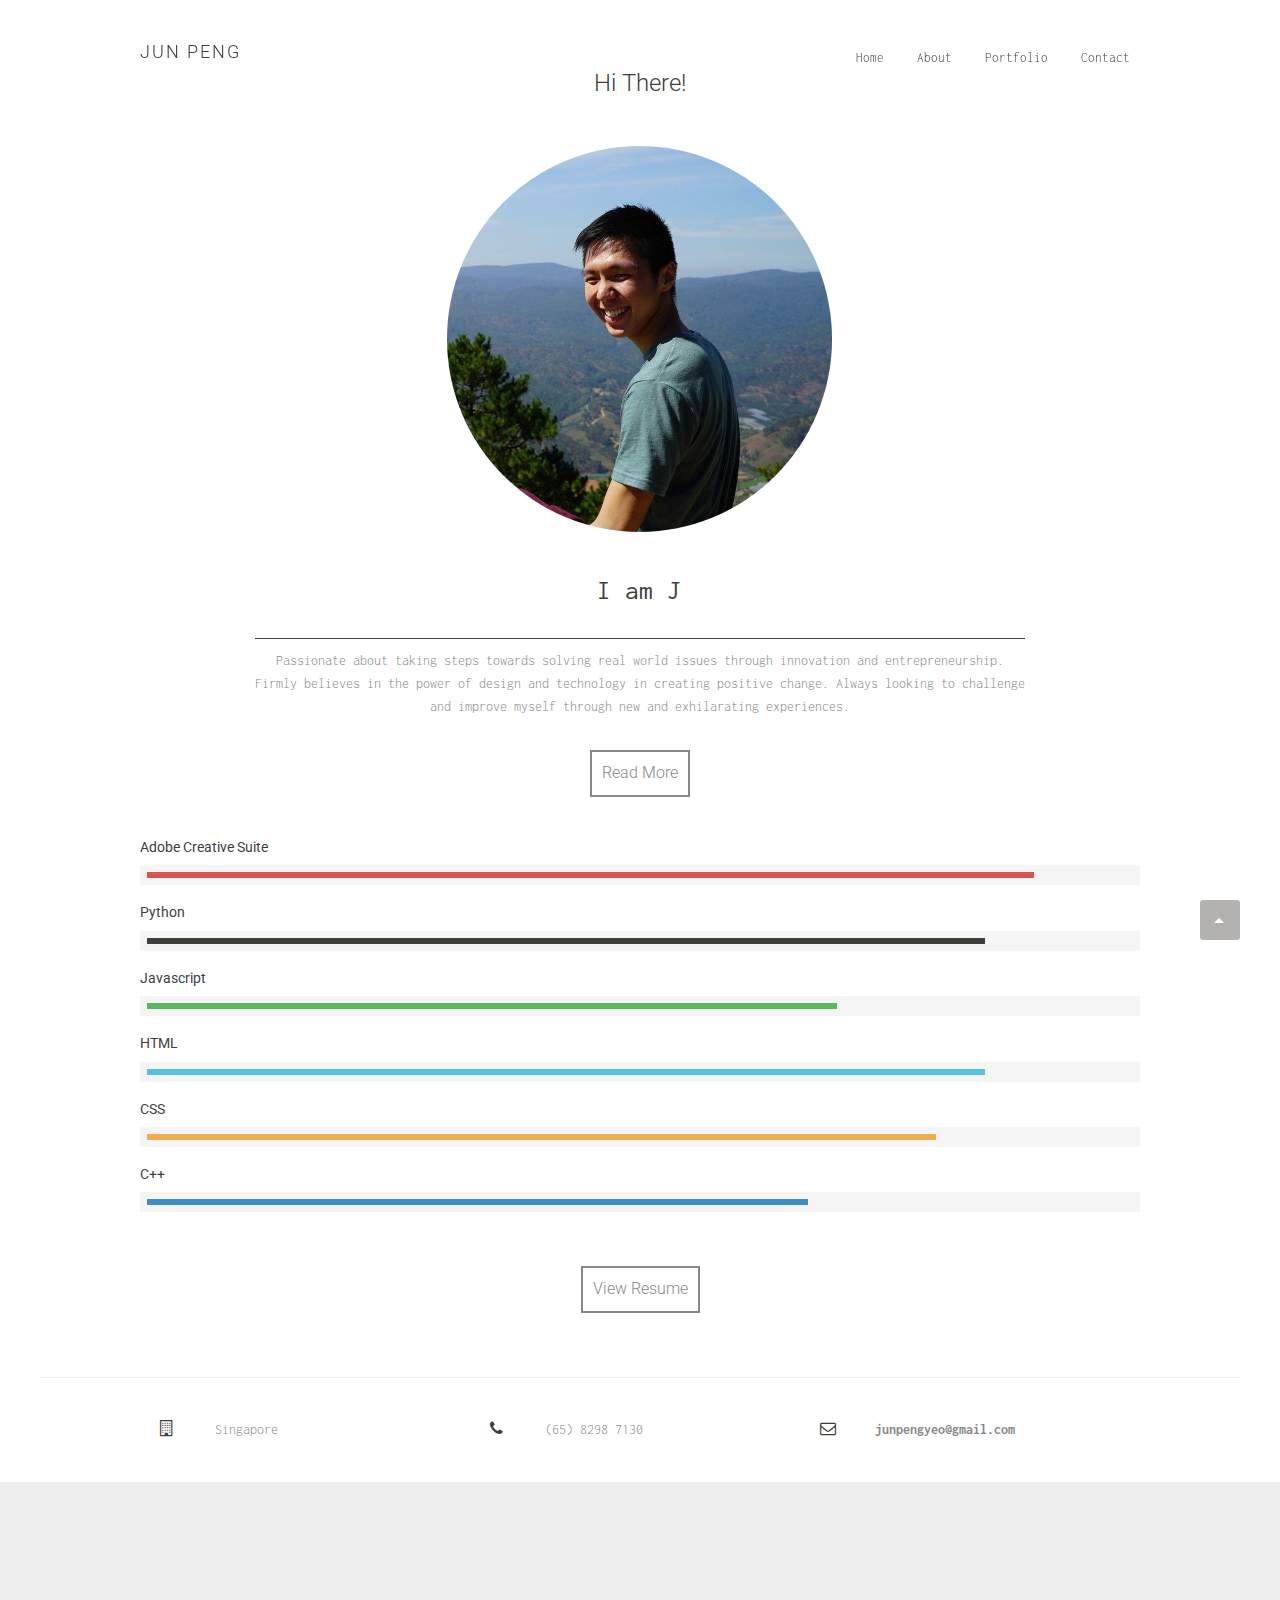
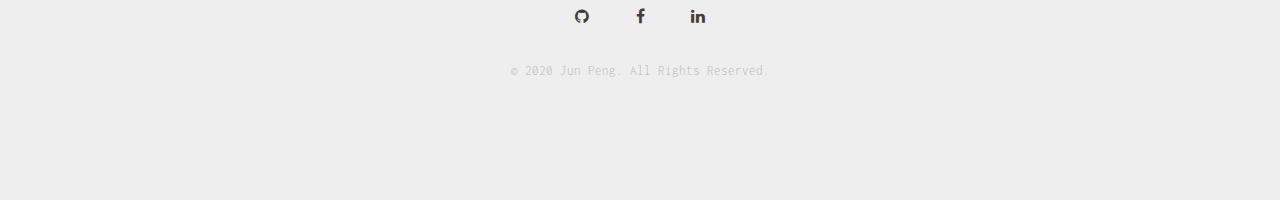
==== index.html @ d06f9828 "Updates" ====
<!DOCTYPE html>
<html>
  <head>
    <title>Jun Peng</title>
    <meta charset='utf-8'>
    <meta content='Description' name=''>
    <meta content='1 day' name='revisit-after'>
    <meta content='width=device-width, initial-scale=1' name='viewport'>
    <link rel="shortcut icon" href="favicon.ico?v=5" type="image/x-icon">
    <!-- Fonts -->
    <link href='http://fonts.googleapis.com/css?family=Roboto:400,100,300,400italic,300italic,100italic,700italic,700' rel='stylesheet' type='text/css'>
    <link href='http://fonts.googleapis.com/css?family=Inconsolata:400,700' rel='stylesheet' type='text/css'>
    <!-- Styles -->
    <link href="stylesheets/bootstrap.min.css" rel="stylesheet" type="text/css" />
    <link href="stylesheets/font-awesome.min.css" rel="stylesheet" type="text/css" />
    <link href="stylesheets/style.css" rel="stylesheet" type="text/css" />
    <!-- HTML5 fallbacks -->
    <!--[if lt IE 9]>
    <script src="javascripts/html5shiv.js" type="text/javascript"></script>
    <script src="javascripts/respond.min.js" type="text/javascript"></script>
    <![endif]-->
  </head>
  <body>
    <div class='container-fluid'>
      <section class="title-block">
      <header data-spy='affix'id="menuheader">
      </header>
      </section>
      <!-- <div class='slider'>
        <ul class='slides'>
          <li class='slide'>
            <section class='jumbotron'>
              <div class='bg' style='background-image:url(images/projects/perry/hero1.jpg);'></div>
              <section>
                <div class='row'>
                  <div class='col-md-12 text-center'>
                    <h1 style='font-size: 36pt;'>Rehab Reimagined</h1>
                  </div>
                </div>
              </section>
            </section>
          </li>
          <li class='slide'>
            <section class='jumbotron'>
              <div class='bg' style='background-image:url(images/projects/cleanse/render11.jpg);'></div>
              <section>
                <div class='row'>
                  <div class='col-md-12 text-center'>
                    <h1 style='font-size: 36pt;'>Your Hand Hygiene Companion.</h1>
                  </div>
                </div>
              </section>
            </section>
          </li>
          <li class='slide text-right'>
            <section class='jumbotron'>
              <div class='bg' style='background-image:url(images/projects/genUI/img3.gif);'></div>
              <section>
                <div class='row'>
                  <div class='col-md-12 text-center'>
                    <h1  style='font-size: 36pt;'>Redesigning User Interface.</h1>
                  </div>
                </div>
              </section>
            </section>
          </li>
          <li class='slide dark'>
            <section class='jumbotron'>
              <div class='bg' style='background-image:url(images/projects/genforms/Render%201.jpg)'></div>
              <section>
                <div class='row'>
                  <div class='col-md-12 text-center'>
                    <h1 style='font-size: 36pt;'>Generative Forms</h1>
                  </div>
                </div>
              </section>
            </section>
          </li>
          <li class='slide'>
            <section class='jumbotron'>
              <div class='bg' style='background-image:url(images/projects/genpatterns/logo2.jpg); background-color: #FDFEF9; background-size: 1000pt;'></div>
              <section>
                <div class='row'>
                  <div class='col-md-12 text-center'>
                    <h1 style='font-size: 36pt;'>Generative Patterns</h1>
                  </div>
                </div>
              </section>
            </section>
          </li>
        </ul>
      </div> -->
      <!-- <section class='work' id='work'>
        <div class='row' style="margin-top: 5rem;">
          <div class='col-md-8'>
            <div class='pull-left' id='filter-trigger'>Filter</div>
            <ul id='filters'>
              <li>
                <button data-filter='*'>All</button>
              </li>
              <li>
                <button data-filter='.coding'>Coding</button>
              </li>
              <li>
                <button data-filter='.design'>Design</button>
              </li>
              <li>
                <button data-filter='.generative'>Generative</button>
              </li>
              <li>
                <button data-filter='.interface'>Interface</button>
              </li>
            </ul>
          </div>
        </div>
        <ul class='col-3' id='grid'>
          <li class='item coding design interface'>
            <a class='inner' href='cleanse.html' style='background:url(images/projects/cleanse/render1.jpg);'>
              <div class='caption'>
                <div class='field'>
                  Coding + Design + Interface
                </div>
                <div class='titles'>
                  <div class='title'>Cleanse</div>
                  <div class='subtitle'>Hand Hygiene Companion</div>
                </div>
              </div>
            </a>
          </li>
          <li class='item coding design interface wide'>
            <a class='inner' href='perry.html' style='background:url(images/projects/perry/hero3.jpg);'>
              <div class='caption'>
                <div class='field'>
                  Coding + Design + Interface
                </div>
                <div class='titles'>
                  <div class='title'>Perry</div>
                  <div class='subtitle'>Rehab Reimagined</div>
                </div>
              </div>
            </a>
          </li>
          <li class='item coding generative'>
            <a class='inner' href='genforms.html' style='background:url(images/projects/genforms/test3.gif);'>
              <div class='caption'>
                <div class='field'>
                  Coding + Generative
                </div>
                <div class='titles'>
                  <div class='title'>Generative Forms</div>
                  <div class='subtitle'>Creating Forms with Sound</div>
                </div>
              </div>
            </a>
          </li>
          <li class='item generative interface '>
            <a class='inner' href='ui.html' style='background:url(images/projects/genUI/transition/transition.gif); background-color: #eeeeee;'>
              <div class='caption'>
                <div class='field'>
                  Generative + Interface
                </div>
                <div class='titles'>
                  <div class='title'>Rethinking User Interface</div>
                  <div class='subtitle'>Generative UI</div>
                </div>
              </div>
            </a>
          </li>
          <li class='item design generative'>
            <a class='inner' href='genpatterns.html' style='background:url(images/projects/genpatterns/algo-long.gif);'>
              <div class='caption'>
                <div class='field'>
                  Design + Generative
                </div>
                <div class='titles'>
                  <div class='title'>Generative patterns</div>
                  <div class='subtitle'>Corporate Logos</div>
                </div>
              </div>
            </a>
          </li>
        </ul>
      </section> -->
      <section id='about'>
        <div class="row block">
          <div class='col-md-10 col-md-offset-1'>
            <div class="text-center">
              <div class="title-block">
              <h3>Hi There!</h3>
              </div>
              <img src="images/projects/general/photo222.jpg" style="width: 50%; border-radius: 50%; "></img>
              <h4 style="font-size: 20pt; padding: 2rem; line-height: 2rem;" class="typewrite" data-period="2000" data-type='[ "I am Jun Peng.", "I am a Designer.", "I am a Coder.", "I am an Entrepreneur."]'>
              </h4>              
            </div>
            <div class='text-center'>
              <p>
                Passionate about taking steps towards solving real world issues through innovation and entrepreneurship.
                Firmly believes in the power of design and technology in creating positive change.
                Always looking to challenge and improve myself through new and exhilarating experiences.
              </p>
              <a class="button button1 anchor" href="personalstatement.html">Read More</a>
            </div>
          </div>
        </div>
      </section>
      
      <script>
        var TxtType = function(el, toRotate, period) {
        this.toRotate = toRotate;
        this.el = el;
        this.loopNum = 0;
        this.period = parseInt(period, 10) || 2000;
        this.txt = '';
        this.tick();
        this.isDeleting = false;
    };

    TxtType.prototype.tick = function() {
        var i = this.loopNum % this.toRotate.length;
        var fullTxt = this.toRotate[i];

        if (this.isDeleting) {
        this.txt = fullTxt.substring(0, this.txt.length - 1);
        } else {
        this.txt = fullTxt.substring(0, this.txt.length + 1);
        }

        this.el.innerHTML = '<span class="wrap">'+this.txt+'</span>';

        var that = this;
        var delta = 200 - Math.random() * 100;

        if (this.isDeleting) { delta /= 2; }

        if (!this.isDeleting && this.txt === fullTxt) {
        delta = this.period;
        this.isDeleting = true;
        } else if (this.isDeleting && this.txt === '') {
        this.isDeleting = false;
        this.loopNum++;
        delta = 500;
        }

        setTimeout(function() {
        that.tick();
        }, delta);
    };

    window.onload = function() {
        var elements = document.getElementsByClassName('typewrite');
        for (var i=0; i<elements.length; i++) {
            var toRotate = elements[i].getAttribute('data-type');
            var period = elements[i].getAttribute('data-period');
            if (toRotate) {
              new TxtType(elements[i], JSON.parse(toRotate), period);
            }
        }
        // INJECT CSS
        var css = document.createElement("style");
        css.type = "text/css";
        css.innerHTML = ".typewrite > .wrap { border-right: 0.08em solid #fff}";
        document.body.appendChild(css);
    };
    </script>

      <section class="title-block">
        <div class='row'>
        <div class="col-md-12 text-center">
        </div>
        <div class="col-md-12">
            <h5>Adobe Creative Suite</h5>
            <div class='progress'>
              <div aria-valuemax='100' aria-valuemin='0' aria-valuenow='95' class='progress-bar progress-bar-danger' role='progressbar' style='width: 90%'></div>
            </div>
          </div>
          <div class="col-md-12">
          <h5>Python</h5>
          <div class='progress'>
            <div aria-valuemax='100' aria-valuemin='0' aria-valuenow='80' class='progress-bar progress-bar-gray' role='progressbar' style='width: 85%'></div>
          </div>
        </div>
        <div class="col-md-12">
          <h5>Javascript</h5>
          <div class='progress'>
            <div aria-valuemax='100' aria-valuemin='0' aria-valuenow='70' class='progress-bar progress-bar-success' role='progressbar' style='width: 70%'></div>
          </div>
        </div>
        <div class="col-md-12">
          <h5>HTML</h5>
          <div class='progress'>
            <div aria-valuemax='100' aria-valuemin='0' aria-valuenow='85' class='progress-bar progress-bar-info' role='progressbar' style='width: 85%'></div>
          </div>
        </div>
        <div class="col-md-12">
          <h5>CSS</h5>
          <div class='progress'>
            <div aria-valuemax='100' aria-valuemin='0' aria-valuenow='85' class='progress-bar progress-bar-warning' role='progressbar' style='width: 80%'></div>
          </div>
        </div>
        <div class="col-md-12">
          <h5>C++</h5>
          <div class='progress'>
            <div aria-valuemax='100' aria-valuemin='0' aria-valuenow='67' class='progress-bar progress-bar-default' role='progressbar' style='width: 67%'></div>
          </div>
        </div>
        <div class="col-md-12">
          <div class='text-center' style="padding: 2rem;">
            <a class="button button1 anchor" href="resume.html">View Resume</a>
          </div>
        </div>
      </div>
      </section>

      <section class='contact top-line mobile-center' id='contact'>
        <div class='block'>
          <div class='row'>
            <div class='col-md-4'>
              <div class='row'>
                <div class='col-md-2'>
                  <div class='fa fa-building-o'></div>
                </div>
                <div class='col-md-10'>
                  <p>Singapore</p>
                </div>
              </div>
            </div>
            <div class='col-md-4'>
              <div class='row'>
                <div class='col-md-2'>
                  <div class='fa fa-phone'></div>
                </div>
                <div class='col-md-10'>
                  <p>(65) 8298 7130</p>
                </div>
              </div>
            </div>
            <div class='col-md-4'>
              <div class='row'>
                <div class='col-md-2'>
                  <div class='fa fa-envelope-o'></div>
                </div>
                <div class='col-md-10'>
                  <p><a href='mailto:junpengyeo@gmail.com' style="color: #888888;">junpengyeo@gmail.com</a></p>
                </div>
              </div>
            </div>
          </div>
        </div>
      </section>
      
      <footer>
        <section class='text-center'>
          <div class='social'>
            <a class='icon fa fa-github' href='https://github.com/junpengyeo/'></a>
            <a class='icon fa fa-facebook' href='https://www.facebook.com/yjpeng/'></a>
            <a class='icon fa fa-linkedin' href='https://www.linkedin.com/in/junpengyeo/'></a>
          </div>
          <div class='copy'>
            &copy; 2020 Jun Peng. All Rights Reserved.
          </div>
        </section>
      </footer>
    </div>
    <script src="javascripts/jquery.min.js" type="text/javascript"></script>
    <script src="javascripts/jquery.easing.1.3.js" type="text/javascript"></script>
    <script src="javascripts/jquery.mobile.custom.min.js" type="text/javascript"></script>
    <script src="javascripts/tera-slider.js" type="text/javascript"></script>
    <script src="javascripts/tera-lightbox.js" type="text/javascript"></script>
    <script src="javascripts/isotope.pkgd.min.js" type="text/javascript"></script>
    <script src="javascripts/bootstrap.min.js" type="text/javascript"></script>
    <script src="javascripts/validation.js" type="text/javascript"></script>
    <script src="javascripts/jquery.placeholder.js" type="text/javascript"></script>
    <script src="javascripts/waypoints.min.js" type="text/javascript"></script>
    <script src="javascripts/functions.js" type="text/javascript"></script>
    <script src="javascripts/content.js" type="text/javascript"></script>
  </body>
</html>
---- stylesheets/style.css ----
/*

Tera CSS
Version 2.5
Made by Themanoid

	TABLE OF CONTENTS
	_________________

	00. Presets
	01. General
	02. Typography
	03. Elements
	04. Sections
	05. Slider
	06. Portfolio
	07. Modes
	08. Lightbox

*/
/*-----------

 	00 Presets

-------------*/
@import url("tera-slider.css");
@import url("tera-lightbox.css");
::selection {
  background: yellow;
  color: #403E3B; }

::-moz-selection {
  background: yellow;
  color: #403E3B; }

* {
  -webkit-font-smoothing: antialiased;
  text-rendering: optimizeLegibility; }

/*-----------

	01 General

-------------*/
html, body {
  font-size: 16px;
  font-family: "Roboto", sans-serif;
  font-weight: 300;
  background: #fff;
  color: #403E3B;
  width: 100%;
  height: 100%;
  min-height: 100%;
  display: inline-block; }
  @media screen and (max-width: 767px) {
    html, body {
      font-size: 14px; } }
  @media screen and (min-width: 1300px) {
    html, body {
      font-size: 18px; } }

body {
  overflow-x: hidden; }

.container-fluid {
  padding: 0;
  width: 100%;
  height: 100%;
  min-height: 100%;
  -ms-filter: "progid:DXImageTransform.Microsoft.Alpha(Opacity=$ms)";
  filter: alpha(opacity=0);
  -moz-opacity: 0;
  -khtml-opacity: 0;
  opacity: 0;
  -webkit-transition: opacity 0.6s cubic-bezier(0.35, 0.085, 0.305, 1.005);
  -moz-transition: opacity 0.6s cubic-bezier(0.35, 0.085, 0.305, 1.005);
  -o-transition: opacity 0.6s cubic-bezier(0.35, 0.085, 0.305, 1.005);
  transition: opacity 0.6s cubic-bezier(0.35, 0.085, 0.305, 1.005); }
  .container-fluid.loaded {
    -ms-filter: "progid:DXImageTransform.Microsoft.Alpha(Opacity=$ms)";
    filter: alpha(opacity=100);
    -moz-opacity: 1;
    -khtml-opacity: 1;
    opacity: 1; }

/*-----------

	02 Typography

-------------*/
.title-block {
  padding-bottom: 30px; }
  .title-block h1, .title-block h2, .title-block h3, .title-block h4, .title-block h5, .title-block h6 {
    padding-top: 0;
    margin-top: 0; }
    @media screen and (max-width: 767px) {
      .title-block h1, .title-block h2, .title-block h3, .title-block h4, .title-block h5, .title-block h6 {
        margin-top: 20px; } }
  @media screen and (max-width: 767px) {
    .title-block {
      padding-bottom: 20px;
      text-align: center; } }

h1, h2, h3, h4, h5, h6 {
  color: #403E3B;
  font-weight: normal; }

h1 {
  font-family: "Roboto", sans-serif;
  font-weight: 100; }

h3 {
  margin-bottom: 20px;
  font-weight: 300; }

h4 {
  font-family: "Inconsolata", sans-serif;
  font-weight: 400;
  font-size: 1em;
  border-bottom: 1px solid #403E3B;
  padding-bottom: 5px; }

p {
  font-size: .9em;
  line-height: 1.6em;
  font-family: "Inconsolata", sans-serif;
  color: #888;
  margin: 10px 0 30px 0; }
  p a {
    font-weight: bold; }

blockquote {
  border-left: 1px solid #bbb;
  width: 100%;
  border-right: 1px solid #bbb;
  text-align: center;
  margin-bottom: 40px; }

strong {
  font-weight: bold;
  color: #403E3B; }

.subtitle {
  -ms-filter: "progid:DXImageTransform.Microsoft.Alpha(Opacity=$ms)";
  filter: alpha(opacity=70);
  -moz-opacity: 0.7;
  -khtml-opacity: 0.7;
  opacity: 0.7;
  font-family: "Inconsolata", sans-serif; }

/*-----------

	03 Elements

-------------*/
.blog-date {
  margin-top: 25px;
  color: #999;
  font-size: .9em; }

.comment-box {
  border: 1px solid #fff;
  padding: 0 20px 15px;
  margin-bottom: 40px;
  -webkit-transition: all 0.3s cubic-bezier(0.35, 0.085, 0.305, 1.005);
  -moz-transition: all 0.3s cubic-bezier(0.35, 0.085, 0.305, 1.005);
  -o-transition: all 0.3s cubic-bezier(0.35, 0.085, 0.305, 1.005);
  transition: all 0.3s cubic-bezier(0.35, 0.085, 0.305, 1.005); }
  .comment-box .title {
    margin: 0 -20px;
    background: #fff;
    padding: 10px 20px; }
  .comment-box:hover {
    -webkit-box-shadow: 0 5px 0 rgba(0, 0, 0, 0.1);
    -moz-box-shadow: 0 5px 0 rgba(0, 0, 0, 0.1);
    -ms-box-shadow: 0 5px 0 rgba(0, 0, 0, 0.1);
    box-shadow: 0 5px 0 rgba(0, 0, 0, 0.1); }

ul.comments {
  list-style: none;
  margin: 30px 0;
  padding: 0; }
  ul.comments li.comment {
    border: 1px solid #fff;
    margin-bottom: 15px;
    -webkit-transition: all 0.3s cubic-bezier(0.35, 0.085, 0.305, 1.005);
    -moz-transition: all 0.3s cubic-bezier(0.35, 0.085, 0.305, 1.005);
    -o-transition: all 0.3s cubic-bezier(0.35, 0.085, 0.305, 1.005);
    transition: all 0.3s cubic-bezier(0.35, 0.085, 0.305, 1.005); }
    ul.comments li.comment:hover {
      -webkit-box-shadow: 0 3px 0 rgba(0, 0, 0, 0.1);
      -moz-box-shadow: 0 3px 0 rgba(0, 0, 0, 0.1);
      -ms-box-shadow: 0 3px 0 rgba(0, 0, 0, 0.1);
      box-shadow: 0 3px 0 rgba(0, 0, 0, 0.1); }
    ul.comments li.comment .user {
      background: #fff;
      display: inline-block;
      width: 100%;
      border-bottom: 1px solid #fff; }
      ul.comments li.comment .user img {
        height: 50px;
        float: left; }
      ul.comments li.comment .user h5 {
        margin: 0 25px;
        line-height: 50px;
        display: inline-block;
        float: left;
        width: auto; }
      ul.comments li.comment .user a.btn {
        float: right;
        display: inline-block;
        margin-right: 10px;
        background: #ddd; }
        ul.comments li.comment .user a.btn:hover {
          background: #403E3B; }
    ul.comments li.comment .comment-body {
      padding: 0 25px;
      display: block;
      float: none;
      clear: both; }
    ul.comments li.comment ul {
      list-style: none; }
      ul.comments li.comment ul li {
        margin-bottom: 15px; }

.back-to-top {
  background: #403E3B;
  width: 40px;
  height: 40px;
  position: fixed;
  right: 40px;
  bottom: -40px;
  cursor: pointer;
  -ms-filter: "progid:DXImageTransform.Microsoft.Alpha(Opacity=$ms)";
  filter: alpha(opacity=40);
  -moz-opacity: 0.4;
  -khtml-opacity: 0.4;
  opacity: 0.4;
  -webkit-border-radius: 3px;
  -moz-border-radius: 3px;
  -ms-border-radius: 3px;
  border-radius: 3px;
  -webkit-transition: all 0.3s cubic-bezier(0.35, 0.085, 0.305, 1.005);
  -moz-transition: all 0.3s cubic-bezier(0.35, 0.085, 0.305, 1.005);
  -o-transition: all 0.3s cubic-bezier(0.35, 0.085, 0.305, 1.005);
  transition: all 0.3s cubic-bezier(0.35, 0.085, 0.305, 1.005); }
  .back-to-top.active {
    bottom: 40px; }
  .back-to-top:after {
    content: ' ';
    position: absolute;
    top: 13px;
    left: 14px;
    border: 5px solid transparent;
    border-bottom-color: #fff; }
  .back-to-top:hover {
    -ms-filter: "progid:DXImageTransform.Microsoft.Alpha(Opacity=$ms)";
    filter: alpha(opacity=100);
    -moz-opacity: 1;
    -khtml-opacity: 1;
    opacity: 1; }
  @media screen and (max-width: 767px) {
    .back-to-top {
      right: 10px; }
      .back-to-top.active {
        bottom: 10px; } }

.service {
  padding: 20px 0; }
  .service .fa {
    margin-top: 15px;
    font-size: 2em;
    float: right; }
  @media screen and (max-width: 992px) {
    .service .fa {
      float: none;
      text-align: center; } }

.top-line {
  border-top: 1px solid #eee; }

.bottom-line {
  border-bottom: 1px solid #eee; }

.brand {
  font-size: 1.1em;
  padding: 10px 0;
  width: auto;
  display: block;
  float: left;
  text-transform: uppercase;
  letter-spacing: 2px;
  color: #403E3B;
  font-weight: 300; }
  .brand:hover {
    color: #403E3B;
    text-decoration: none; }

.fa-icon {
  padding: 10px 0; }
  .fa-icon i {
    width: 30px; }

figure.profile {
  margin: 0 10px;
  text-align: center; }
  figure.profile .social a.icon {
    color: #403E3B;
    background: #eee;
    font-size: 11px;
    height: 20px;
    width: 20px;
    line-height: 20px;
    margin: 0 2px;
    -webkit-border-radius: 3px;
    -moz-border-radius: 3px;
    -ms-border-radius: 3px;
    border-radius: 3px;
    -webkit-transition: all 0.2s cubic-bezier(0.35, 0.085, 0.305, 1.005);
    -moz-transition: all 0.2s cubic-bezier(0.35, 0.085, 0.305, 1.005);
    -o-transition: all 0.2s cubic-bezier(0.35, 0.085, 0.305, 1.005);
    transition: all 0.2s cubic-bezier(0.35, 0.085, 0.305, 1.005); }
    figure.profile .social a.icon:hover {
      background: #403E3B;
      color: #eee;
      text-decoration: none; }
  figure.profile .avatar img {
    width: 100%; }
  figure.profile .description h3 {
    margin: 40px 0 15px 0; }
  figure.profile .description h5 {
    margin-bottom: 18px; }
  @media screen and (max-width: 1300px) {
    figure.profile {
      margin: 30px 0 50px; } }

label {
  margin: 20px 0 7px; }

input.form-element, textarea.form-element {
  background: #fff;
  border: 0;
  -webkit-border-radius: 0;
  -moz-border-radius: 0;
  -ms-border-radius: 0;
  border-radius: 0;
  -webkit-box-shadow: inset 0 0 0 #ddd;
  -moz-box-shadow: inset 0 0 0 #ddd;
  -ms-box-shadow: inset 0 0 0 #ddd;
  box-shadow: inset 0 0 0 #ddd;
  color: #403E3B !important;
  margin: 7px 0;
  padding: 10px 20px;
  width: 100%;
  line-height: auto;
  display: block !important;
  -webkit-transition: all 0.2s cubic-bezier(0.35, 0.085, 0.305, 1.005);
  -moz-transition: all 0.2s cubic-bezier(0.35, 0.085, 0.305, 1.005);
  -o-transition: all 0.2s cubic-bezier(0.35, 0.085, 0.305, 1.005);
  transition: all 0.2s cubic-bezier(0.35, 0.085, 0.305, 1.005); }
  input.form-element.error, textarea.form-element.error {
    background: #e74c3c;
    color: #fff; }
  input.form-element:focus, textarea.form-element:focus {
    -webkit-box-shadow: inset 0 3px 0 #ddd;
    -moz-box-shadow: inset 0 3px 0 #ddd;
    -ms-box-shadow: inset 0 3px 0 #ddd;
    box-shadow: inset 0 3px 0 #ddd;
    outline: none; }

.placeholder {
  color: #aaa; }

textarea.form-element {
  padding: 10px 20px;
  height: 150px;
  resize: vertical; }
  @media screen and (max-width: 767px) {
    textarea.form-element {
      height: 80px; } }

#form .block {
  padding: 40px 20px; }

.progress {
  height: 20px;
  padding: 7px;
  -webkit-border-radius: 0;
  -moz-border-radius: 0;
  -ms-border-radius: 0;
  border-radius: 0;
  -webkit-box-shadow: 0 0 0 0;
  -moz-box-shadow: 0 0 0 0;
  -ms-box-shadow: 0 0 0 0;
  box-shadow: 0 0 0 0; }
  .progress .progress-bar {
    height: 6px;
    -webkit-border-radius: 0;
    -moz-border-radius: 0;
    -ms-border-radius: 0;
    border-radius: 0;
    -webkit-box-shadow: 0 0 0 0;
    -moz-box-shadow: 0 0 0 0;
    -ms-box-shadow: 0 0 0 0;
    box-shadow: 0 0 0 0; }
    .progress .progress-bar.progress-bar-gray {
      background: #403E3B; }

.nav-tabs li a {
  -webkit-border-radius: 0;
  -moz-border-radius: 0;
  -ms-border-radius: 0;
  border-radius: 0;
  color: #aaa; }
  .nav-tabs li a.active {
    color: #403E3B; }

.tab-content {
  border: 1px solid #ddd;
  border-top: 1px solid transparent;
  margin-top: -1px;
  padding: 10px 30px 0; }
  .tab-content img {
    margin-bottom: 30px; }

.btn {
  -webkit-border-radius: 3px;
  -moz-border-radius: 3px;
  -ms-border-radius: 3px;
  border-radius: 3px;
  -webkit-box-shadow: 0 0 0 0;
  -moz-box-shadow: 0 0 0 0;
  -ms-box-shadow: 0 0 0 0;
  box-shadow: 0 0 0 0;
  color: #fff;
  border: 0;
  margin: 10px 0 0;
  padding: 15px 30px;
  text-transform: uppercase;
  -webkit-transition: all 0.2s cubic-bezier(0.35, 0.085, 0.305, 1.005);
  -moz-transition: all 0.2s cubic-bezier(0.35, 0.085, 0.305, 1.005);
  -o-transition: all 0.2s cubic-bezier(0.35, 0.085, 0.305, 1.005);
  transition: all 0.2s cubic-bezier(0.35, 0.085, 0.305, 1.005); }
  .btn.btn-default {
    background: #403E3B; }
    .btn.btn-default:hover, .btn.btn-default.active {
      background: #222;
      color: #fff; }
  .btn.btn-lg {
    padding: 20px 35px; }
  .btn.btn-sm {
    padding: 10px 25px; }
  .btn.btn-xs {
    padding: 5px 20px; }
  .btn .fa {
    margin-right: 10px; }

/*----------------
	03.b Navigation
-----------------*/
#navigation {
  float: right;
  font-size: 13px;
  list-style: none;
  margin: 0;
  padding: 12px 0;
  width: auto;
  position: relative; }
  #navigation li {
    display: inline-block;
    margin: 2px 5px;
    background: transparent;
    -webkit-transition: all 0.3s cubic-bezier(0.35, 0.085, 0.305, 1.005);
    -moz-transition: all 0.3s cubic-bezier(0.35, 0.085, 0.305, 1.005);
    -o-transition: all 0.3s cubic-bezier(0.35, 0.085, 0.305, 1.005);
    transition: all 0.3s cubic-bezier(0.35, 0.085, 0.305, 1.005); }
    #navigation li a {
      color: #403E3B;
      font-family: "Inconsolata", sans-serif;
      display: inline-block;
      padding: 5px 10px; }
    #navigation li:hover a {
      text-decoration: none;
      color: #999; }
    #navigation li:last-child {
      margin-right: 0; }
    #navigation li ul {
      position: absolute;
      top: 40px;
      right: 0;
      left: 0;
      max-height: 0;
      padding: 0 20px;
      background: transparent;
      overflow: hidden;
      -ms-filter: "progid:DXImageTransform.Microsoft.Alpha(Opacity=$ms)";
      filter: alpha(opacity=0);
      -moz-opacity: 0;
      -khtml-opacity: 0;
      opacity: 0;
      -webkit-transition: all 0.2s cubic-bezier(0.35, 0.085, 0.305, 1.005);
      -moz-transition: all 0.2s cubic-bezier(0.35, 0.085, 0.305, 1.005);
      -o-transition: all 0.2s cubic-bezier(0.35, 0.085, 0.305, 1.005);
      transition: all 0.2s cubic-bezier(0.35, 0.085, 0.305, 1.005);
      text-align: center; }
      #navigation li ul li, #navigation li ul li:last-child {
        margin: 1px 0 2px;
        padding: 0;
        background: #fff; }
        #navigation li ul li a, #navigation li ul li:last-child a {
          padding: 3px 5px; }
    #navigation li:hover {
      background: #fff; }
      #navigation li:hover ul {
        padding: 4px 20px;
        max-height: 400px;
        -ms-filter: "progid:DXImageTransform.Microsoft.Alpha(Opacity=$ms)";
        filter: alpha(opacity=100);
        -moz-opacity: 1;
        -khtml-opacity: 1;
        opacity: 1; }
        #navigation li:hover ul li {
          padding: 0; }
          #navigation li:hover ul li:hover {
            background: #403E3B; }
  @media screen and (max-width: 767px) {
    #navigation {
      padding: 5px 0;
      position: absolute;
      top: 0;
      right: 5px;
      left: 5px; }
      #navigation li {
        display: block;
        padding: 5px;
        margin: 0;
        text-align: right; }
        #navigation li:hover {
          background: #fff; }
        #navigation li:last-child {
          padding: 5px; }
        #navigation li ul li:hover {
          background: #403E3B !important; }
        #navigation li ul li:last-child {
          padding: 0; } }

/*-----------

	04 Sections

-------------*/
header {
  position: fixed;
  padding-top: 30px;
  left: 0;
  top: 0;
  right: 0;
  z-index: 10; }
  @media screen and (max-width: 767px) {
    header {
      padding-top: 5px; } }

section {
  margin: 0 auto;
  width: 100%;
  max-width: 1200px;
  padding: 0 100px; }
  section.block {
    padding: 100px; }
    section.block.small {
      padding: 20px; }
    @media screen and (max-width: 1300px) {
      section.block {
        padding: 60px; } }
    @media screen and (max-width: 992px) {
      section.block {
        padding: 40px; } }
    @media screen and (max-width: 767px) {
      section.block {
        padding: 20px; } }
  section.wide {
    max-width: 100%;
    padding: 0; }
  section.gray {
    background: #eee; }
  section.jumbotron {
    max-width: 100%;
    height: 100%;
    margin: 0;
    padding: 0;
    position: relative;
    display: inline-block; }
    section.jumbotron.small {
      height: 400px !important; }
    section.jumbotron .bg {
      background-attachment: static;
      background-position: 50% 50%;
      background-repeat: no-repeat;
      background-size: cover;
      position: absolute;
      top: 0;
      left: 0;
      right: 0;
      bottom: 0; }
    section.jumbotron h1 {
      font-size: 4em; }
    section.jumbotron h3 {
      font-size: 1.1em; }
    section.jumbotron p {
      font-size: 1.1em;
      color: #403E3B; }
    section.jumbotron .btn {
      margin-bottom: 10px; }
    section.jumbotron section {
      position: absolute;
      bottom: 60px;
      left: -10px;
      right: 0; }
      @media screen and (max-width: 767px) {
        section.jumbotron section {
          bottom: 5px; } }
      section.jumbotron section.top {
        bottom: auto;
        top: 90px; }
        @media screen and (max-width: 767px) {
          section.jumbotron section.top {
            bottom: auto;
            top: 70px; } }
  section .block {
    padding: 100px;
    max-width: 1200px;
    margin: 0 auto; }
    section .block.small {
      padding: 10px !important; }
    @media screen and (min-width: 1300px) {
      section .block {
        max-width: 1400px; } }
    @media screen and (max-width: 1300px) {
      section .block {
        padding: 40px 20px; } }
    section .block img {
      max-width: 100%; }
    section .block .block {
      padding: 80px 50px; }
      section .block .block.small {
        padding: 50px; }
  section.work {
    max-width: 1400px;
    padding-top: 20px; }
  @media screen and (min-width: 1300px) {
    section {
      max-width: 1400px; } }
  @media screen and (max-width: 767px) {
    section {
      padding: 0 20px; }
      section .block {
        padding: 10px; } }

.sidebar {
  padding: 20px 30px; }
  @media screen and (max-width: 767px) {
    .sidebar {
      padding: 20px 0; } }
  .sidebar #searchform {
    width: 100%;
    clear: both;
    float: none;
    display: inline-block;
    position: relative; }
    .sidebar #searchform label {
      width: 30%;
      float: left; }
    .sidebar #searchform input#s {
      float: left;
      width: 70%;
      margin-top: 17px;
      padding: 3px;
      border: 0;
      background: #eee; }
    .sidebar #searchform button {
      position: absolute;
      right: 1px;
      top: 2px;
      top: 17px;
      z-index: 2;
      border: 0;
      width: 30px;
      height: 29px;
      background: transparent; }
      .sidebar #searchform button:before {
        content: "\f002" !important;
        font-family: "FontAwesome" !important;
        width: 29px;
        height: 30px;
        line-height: 30px;
        left: 0;
        top: 0;
        position: absolute;
        z-index: 3;
        text-align: center;
        color: #403E3B !important; }
  .sidebar ul.list {
    list-style: none;
    padding: 0; }
    .sidebar ul.list li {
      padding: 10px 0;
      border-bottom: 1px solid #ddd;
      -webkit-transition: all 0.2s cubic-bezier(0.35, 0.085, 0.305, 1.005);
      -moz-transition: all 0.2s cubic-bezier(0.35, 0.085, 0.305, 1.005);
      -o-transition: all 0.2s cubic-bezier(0.35, 0.085, 0.305, 1.005);
      transition: all 0.2s cubic-bezier(0.35, 0.085, 0.305, 1.005); }
      .sidebar ul.list li a {
        color: #403E3B;
        font-family: "Inconsolata", sans-serif;
        font-size: .9em; }
        .sidebar ul.list li a:hover {
          text-decoration: none; }
      .sidebar ul.list li:hover {
        padding: 10px;
        border-bottom: 1px solid #403E3B; }

.content {
  padding: 60px 0; }
  .content img {
    max-width: 100%;
    margin: 30px 0; }

a.blog-item {
  height: auto; }
  a.blog-item .thumbnail {
    -webkit-border-radius: 0;
    -moz-border-radius: 0;
    -ms-border-radius: 0;
    border-radius: 0;
    border: 0;
    padding: 0;
    position: relative;
    background: #403E3B; }
    a.blog-item .thumbnail img {
      -webkit-transition: opacity 0.2s cubic-bezier(0.35, 0.085, 0.305, 1.005);
      -moz-transition: opacity 0.2s cubic-bezier(0.35, 0.085, 0.305, 1.005);
      -o-transition: opacity 0.2s cubic-bezier(0.35, 0.085, 0.305, 1.005);
      transition: opacity 0.2s cubic-bezier(0.35, 0.085, 0.305, 1.005); }
    a.blog-item .thumbnail .date {
      position: absolute;
      right: 0;
      top: 0;
      padding: 0 0 10px 10px;
      color: #403E3B;
      background: #fff;
      z-index: 9; }
  a.blog-item:hover {
    text-decoration: none; }
    a.blog-item:hover img {
      -ms-filter: "progid:DXImageTransform.Microsoft.Alpha(Opacity=$ms)";
      filter: alpha(opacity=30);
      -moz-opacity: 0.3;
      -khtml-opacity: 0.3;
      opacity: 0.3; }
  a.blog-item:after {
    padding: 0 !important; }

.contact p {
  margin: 0 0 6px; }
@media screen and (max-width: 992px) {
  .contact .fa {
    margin-top: 20px; } }

footer {
  background: #eee;
  margin-top: -5px; }
  footer section {
    padding: 120px 0;
    font-family: "Inconsolata", sans-serif;
    font-size: 16px; }
  footer a.icon {
    margin: 0 10px;
    display: inline-block;
    width: 30px;
    height: 30px;
    line-height: 30px;
    text-align: center;
    color: #403E3B;
    cursor: pointer;
    -webkit-transition: color 0.3s cubic-bezier(0.35, 0.085, 0.305, 1.005);
    -moz-transition: color 0.3s cubic-bezier(0.35, 0.085, 0.305, 1.005);
    -o-transition: color 0.3s cubic-bezier(0.35, 0.085, 0.305, 1.005);
    transition: color 0.3s cubic-bezier(0.35, 0.085, 0.305, 1.005); }
    footer a.icon:hover {
      text-decoration: none;
      color: #bbb; }
  footer .copy {
    margin-top: 30px;
    color: #bbb;
    font-size: .8em; }
  @media screen and (max-width: 992px) {
    footer section {
      padding: 80px 0; } }
  @media screen and (max-width: 767px) {
    footer section {
      padding: 40px 0; }
    footer a.icon {
      width: 10px; } }

/*---------

	05 Slider

-----------*/
/*-----------------

	06 Portfolio

------------------*/
#grid {
  list-style: none;
  margin: 30px -2%;
  padding: 0;
  max-width: 100%;
  width: 104%;
  -webkit-transition: height 0.3s cubic-bezier(0.35, 0.085, 0.305, 1.005);
  -moz-transition: height 0.3s cubic-bezier(0.35, 0.085, 0.305, 1.005);
  -o-transition: height 0.3s cubic-bezier(0.35, 0.085, 0.305, 1.005);
  transition: height 0.3s cubic-bezier(0.35, 0.085, 0.305, 1.005); }
  @media screen and (min-width: 100%) {
    #grid {
      max-width: 1400px; } }
  #grid .item {
    padding: 0;
    margin: 2%;
    width: 46%; }
    @media screen and (max-width: 767px) {
      #grid .item {
        width: 100% !important;
        margin: 1% 0 !important; } }
    #grid .item:after {
      padding-top: 80%;
      display: block;
      content: ''; }
    #grid .item .inner {
      position: absolute;
      top: 0;
      left: 0;
      bottom: 0;
      right: 0;
      -webkit-transition: opacity 1s cubic-bezier(0.35, 0.085, 0.305, 1.005);
      -moz-transition: opacity 1s cubic-bezier(0.35, 0.085, 0.305, 1.005);
      -o-transition: opacity 1s cubic-bezier(0.35, 0.085, 0.305, 1.005);
      transition: opacity 1s cubic-bezier(0.35, 0.085, 0.305, 1.005);
      -ms-filter: "progid:DXImageTransform.Microsoft.Alpha(Opacity=$ms)";
      filter: alpha(opacity=10);
      -moz-opacity: 0.1;
      -khtml-opacity: 0.1;
      opacity: 0.1; }
    #grid .item.visible .inner {
      -ms-filter: "progid:DXImageTransform.Microsoft.Alpha(Opacity=$ms)";
      filter: alpha(opacity=100);
      -moz-opacity: 1;
      -khtml-opacity: 1;
      opacity: 1; }
    #grid .item.high:after {
      padding-top: 168.4%; }
    #grid .item.wide {
      width: 96%; }
      #grid .item.wide:after {
        padding-top: 40%; }
    #grid .item.cap-2 {
      position: relative;
      background: none; }
      #grid .item.cap-2:after {
        padding: 0 !important; }
      #grid .item.cap-2 img {
        width: 100%;
        -webkit-transition: opacity 0.3s cubic-bezier(0.35, 0.085, 0.305, 1.005);
        -moz-transition: opacity 0.3s cubic-bezier(0.35, 0.085, 0.305, 1.005);
        -o-transition: opacity 0.3s cubic-bezier(0.35, 0.085, 0.305, 1.005);
        transition: opacity 0.3s cubic-bezier(0.35, 0.085, 0.305, 1.005); }
      #grid .item.cap-2 .inner {
        overflow: initial;
        display: inline-block;
        position: relative; }
        #grid .item.cap-2 .inner:hover {
          text-decoration: none; }
          #grid .item.cap-2 .inner:hover img {
            -ms-filter: "progid:DXImageTransform.Microsoft.Alpha(Opacity=$ms)";
            filter: alpha(opacity=40);
            -moz-opacity: 0.4;
            -khtml-opacity: 0.4;
            opacity: 0.4; }
        #grid .item.cap-2 .inner .caption {
          -webkit-transform: scale(1, 1);
          -moz-transform: scale(1, 1);
          transform: scale(1, 1);
          -ms-filter: "progid:DXImageTransform.Microsoft.Alpha(Opacity=$ms)";
          filter: alpha(opacity=100);
          -moz-opacity: 1;
          -khtml-opacity: 1;
          opacity: 1;
          background: rgba(255, 255, 255, 0.95);
          position: relative;
          padding: 10px;
          margin-right: -2px;
          height: 75px; }
          #grid .item.cap-2 .inner .caption .field {
            padding: 10px 0 0;
            top: 0;
            right: 10px;
            position: absolute;
            color: #403E3B; }
            @media screen and (max-width: 1200px) {
              #grid .item.cap-2 .inner .caption .field {
                display: none; } }
          #grid .item.cap-2 .inner .caption .titles {
            border: 0 !important;
            top: 7px;
            padding-bottom: 0; }
            #grid .item.cap-2 .inner .caption .titles .title {
              text-transform: none;
              color: #403E3B; }
            #grid .item.cap-2 .inner .caption .titles .subtitle {
              color: #403E3B; }
  #grid.no-spacing {
    margin: 30px 0;
    width: 100%; }
    #grid.no-spacing .item {
      margin: 0;
      width: 50%; }
      #grid.no-spacing .item.high:after {
        padding-top: 160%; }
      #grid.no-spacing .item.wide {
        width: 100%; }
  #grid.col-3 {
    margin: 30px -1.6666%;
    width: 103.3333%; }
    #grid.col-3 .item {
      width: 30%;
      margin: 1.6666%; }
      #grid.col-3 .item.wide {
        width: 63.3333%; }
        #grid.col-3 .item.wide:after {
          padding-top: 37.85%; }
      #grid.col-3 .item.high:after {
        padding-top: 171%; }
    #grid.col-3.no-spacing {
      margin: 30px 0;
      width: 100%; }
      #grid.col-3.no-spacing .item {
        margin: 0;
        width: 33.3333%; }
        #grid.col-3.no-spacing .item.high:after {
          padding-top: 160%; }
        #grid.col-3.no-spacing .item.wide {
          width: 66.64%; }
          #grid.col-3.no-spacing .item.wide:after {
            padding-top: 40%; }

.inner {
  background-size: cover !important;
  background-position: center !important; }
  .inner .caption {
    -ms-filter: "progid:DXImageTransform.Microsoft.Alpha(Opacity=$ms)";
    filter: alpha(opacity=0);
    -moz-opacity: 0;
    -khtml-opacity: 0;
    opacity: 0;
    -webkit-transition: all 0.25s cubic-bezier(0.35, 0.085, 0.305, 1.005);
    -moz-transition: all 0.25s cubic-bezier(0.35, 0.085, 0.305, 1.005);
    -o-transition: all 0.25s cubic-bezier(0.35, 0.085, 0.305, 1.005);
    transition: all 0.25s cubic-bezier(0.35, 0.085, 0.305, 1.005);
    -webkit-transform: scale(0.95, 0.95);
    -moz-transform: scale(0.95, 0.95);
    transform: scale(0.95, 0.95);
    background: #403E3B;
    position: absolute;
    left: 0;
    right: 0;
    bottom: 0;
    top: 0;
    padding: 40px;
    font-size: 15px; }
    .inner .caption .field {
      font-family: "Inconsolata", sans-serif;
      color: #fff;
      position: absolute;
      text-transform: uppercase;
      top: 40px;
      font-size: 12px;
      letter-spacing: 1px;
      -ms-filter: "progid:DXImageTransform.Microsoft.Alpha(Opacity=$ms)";
      filter: alpha(opacity=70);
      -moz-opacity: 0.7;
      -khtml-opacity: 0.7;
      opacity: 0.7; }
    .inner .caption .titles {
      position: absolute;
      bottom: 40px;
      width: auto;
      border-bottom: 1px solid #777;
      padding-bottom: 20px; }
      .inner .caption .titles .title {
        text-transform: uppercase; }
      .inner .caption .titles .subtitle {
        font-size: 14px; }
      .inner .caption .titles .title, .inner .caption .titles .subtitle {
        color: #fff; }
    @media screen and (max-width: 767px) {
      .inner .caption {
        padding: 0 10px; }
        .inner .caption .field {
          top: 10px; }
        .inner .caption .titles {
          bottom: 10px;
          padding-bottom: 5px; } }
  .inner:hover .caption {
    -ms-filter: "progid:DXImageTransform.Microsoft.Alpha(Opacity=$ms)";
    filter: alpha(opacity=95);
    -moz-opacity: 0.95;
    -khtml-opacity: 0.95;
    opacity: 0.95;
    -webkit-transform: scale(1, 1);
    -moz-transform: scale(1, 1);
    transform: scale(1, 1); }

#filter-trigger {
  margin: 25px 0 0;
  padding: 0;
  background: #ccc;
  text-align: center;
  font-family: "Inconsolata", sans-serif;
  color: #fff;
  line-height: 35px;
  display: inline-block;
  padding: 0 13px;
  float: right;
  cursor: pointer;
  font-size: .8em;
  -webkit-transition: background 0.3s cubic-bezier(0.35, 0.085, 0.305, 1.005);
  -moz-transition: background 0.3s cubic-bezier(0.35, 0.085, 0.305, 1.005);
  -o-transition: background 0.3s cubic-bezier(0.35, 0.085, 0.305, 1.005);
  transition: background 0.3s cubic-bezier(0.35, 0.085, 0.305, 1.005); }
  #filter-trigger:hover {
    background: #403E3B; }
  @media screen and (max-width: 992px) {
    #filter-trigger {
      float: left;
      margin: 10px 0; } }

#filters {
  margin: 25px 0 0;
  padding: 0;
  list-style: none;
  text-align: center;
  font-family: "Inconsolata", sans-serif;
  width: auto;
  display: none;
  font-size: .8em; }
  #filters li {
    display: block;
    float: left; }
    #filters li button {
      line-height: 35px;
      display: block;
      padding: 0 13px;
      text-decoration: none;
      color: #fff;
      border: 0;
      background: transparent;
      background: #403E3B; }
      #filters li button:focus, #filters li button:active {
        outline: none;
        -webkit-appearance: none;
        background: #555; }
      #filters li button:hover {
        background: #555; }
  @media screen and (max-width: 992px) {
    #filters {
      float: left !important;
      margin: 10px 0; } }

.fadeIn {
  -webkit-transition: opacity 1s cubic-bezier(0.35, 0.085, 0.305, 1.005);
  -moz-transition: opacity 1s cubic-bezier(0.35, 0.085, 0.305, 1.005);
  -o-transition: opacity 1s cubic-bezier(0.35, 0.085, 0.305, 1.005);
  transition: opacity 1s cubic-bezier(0.35, 0.085, 0.305, 1.005);
  -ms-filter: "progid:DXImageTransform.Microsoft.Alpha(Opacity=$ms)";
  filter: alpha(opacity=10);
  -moz-opacity: 0.1;
  -khtml-opacity: 0.1;
  opacity: 0.1; }
  .fadeIn.visible {
    -ms-filter: "progid:DXImageTransform.Microsoft.Alpha(Opacity=$ms)";
    filter: alpha(opacity=100);
    -moz-opacity: 1;
    -khtml-opacity: 1;
    opacity: 1; }

/*-----------

	07 Modes

-------------*/
body.boxed {
  background: #ccc; }
  body.boxed .container-fluid {
    max-width: 1050px !important;
    margin: 0 auto;
    background: #fff; }
    body.boxed .container-fluid .slider {
      max-width: 1050px !important; }
      body.boxed .container-fluid .slider .slides .slide {
        max-width: 1050px !important; }
    body.boxed .container-fluid .block {
      padding: 100px 0 !important; }
    body.boxed .container-fluid header {
      max-width: 1050px;
      margin: 0 auto; }

header {
  -webkit-transition: all 0.3s cubic-bezier(0.35, 0.085, 0.305, 1.005);
  -moz-transition: all 0.3s cubic-bezier(0.35, 0.085, 0.305, 1.005);
  -o-transition: all 0.3s cubic-bezier(0.35, 0.085, 0.305, 1.005);
  transition: all 0.3s cubic-bezier(0.35, 0.085, 0.305, 1.005); }
  header *, header #navigation, header a {
    -webkit-transition: color 0.25s cubic-bezier(0.35, 0.085, 0.305, 1.005);
    -moz-transition: color 0.25s cubic-bezier(0.35, 0.085, 0.305, 1.005);
    -o-transition: color 0.25s cubic-bezier(0.35, 0.085, 0.305, 1.005);
    transition: color 0.25s cubic-bezier(0.35, 0.085, 0.305, 1.005); }
  header.affix {
    padding-top: 0;
    background: #403E3B; }
    header.affix * {
      color: #bbb !important; }
    header.affix .brand {
      padding: 15px 0;
      color: #fff !important; }
    header.affix #navigation {
      margin-top: 0; }
      header.affix #navigation li:hover a {
        color: #403E3B !important; }
      header.affix #navigation li ul li:hover a {
        color: #fff !important; }
      header.affix #navigation li:hover ul {
        padding: 19px 20px; }
      header.affix #navigation .trigger .bar {
        background: #fff; }
  @media screen and (max-width: 767px) {
    header #navigation {
      padding: 0;
      padding-top: 55px; }
      header #navigation .trigger {
        position: absolute;
        right: 10px;
        top: 7px;
        height: 35px;
        width: 30px;
        padding-top: 8px;
        cursor: pointer; }
        header #navigation .trigger .bar {
          background: #403E3B;
          width: 100%;
          height: 1px;
          margin-bottom: 9px;
          -webkit-transition: all 0.3s cubic-bezier(0.35, 0.085, 0.305, 1.005);
          -moz-transition: all 0.3s cubic-bezier(0.35, 0.085, 0.305, 1.005);
          -o-transition: all 0.3s cubic-bezier(0.35, 0.085, 0.305, 1.005);
          transition: all 0.3s cubic-bezier(0.35, 0.085, 0.305, 1.005); }
      header #navigation li {
        -ms-filter: "progid:DXImageTransform.Microsoft.Alpha(Opacity=$ms)";
        filter: alpha(opacity=0);
        -moz-opacity: 0;
        -khtml-opacity: 0;
        opacity: 0;
        -webkit-transition: opacity 0.3s cubic-bezier(0.35, 0.085, 0.305, 1.005);
        -moz-transition: opacity 0.3s cubic-bezier(0.35, 0.085, 0.305, 1.005);
        -o-transition: opacity 0.3s cubic-bezier(0.35, 0.085, 0.305, 1.005);
        transition: opacity 0.3s cubic-bezier(0.35, 0.085, 0.305, 1.005);
        margin-top: -1000px;
        background: #fff;
        text-align: center; }
        header #navigation li a {
          padding: 10px; }
        header #navigation li ul {
          position: relative;
          top: 0;
          background: #fff; }
      header #navigation.active .trigger .bar {
        -ms-filter: "progid:DXImageTransform.Microsoft.Alpha(Opacity=$ms)";
        filter: alpha(opacity=0);
        -moz-opacity: 0;
        -khtml-opacity: 0;
        opacity: 0; }
        header #navigation.active .trigger .bar:first-child {
          margin-top: 10px;
          -webkit-transform: rotate(45deg);
          -moz-transform: rotate(45deg);
          -ms-transform: rotate(45deg);
          -o-transform: rotate(45deg);
          transform: rotate(45deg);
          -ms-filter: "progid:DXImageTransform.Microsoft.Alpha(Opacity=$ms)";
          filter: alpha(opacity=100);
          -moz-opacity: 1;
          -khtml-opacity: 1;
          opacity: 1; }
        header #navigation.active .trigger .bar:last-child {
          margin-top: -20px;
          -webkit-transform: rotate(-45deg);
          -moz-transform: rotate(-45deg);
          -ms-transform: rotate(-45deg);
          -o-transform: rotate(-45deg);
          transform: rotate(-45deg);
          -ms-filter: "progid:DXImageTransform.Microsoft.Alpha(Opacity=$ms)";
          filter: alpha(opacity=100);
          -moz-opacity: 1;
          -khtml-opacity: 1;
          opacity: 1; }
      header #navigation.active li {
        margin-top: 0;
        -ms-filter: "progid:DXImageTransform.Microsoft.Alpha(Opacity=$ms)";
        filter: alpha(opacity=100);
        -moz-opacity: 1;
        -khtml-opacity: 1;
        opacity: 1; } }

@media screen and (max-width: 992px) {
  .mobile-center {
    text-align: center;
    padding: 30px 0; } }

.dark-slide .brand:hover {
  color: #ccc; }
.dark-slide .next-slide {
  cursor: url(../images/slide-right.png), auto; }
.dark-slide .prev-slide {
  cursor: url(../images/slide-left.png), auto; }
.dark-slide #navigation .trigger .bar {
  background: #fff; }
@media screen and (min-width: 767px) {
  .dark-slide #navigation a {
    color: #fff; }
  .dark-slide #navigation li:hover {
    background: #403E3B; }
  .dark-slide #navigation li ul li {
    background: #403E3B; }
    .dark-slide #navigation li ul li:hover {
      background: #fff; } }
.dark-slide header * {
  color: #fff; }
.dark-slide header.affix #navigation li:hover {
  background: #fff !important; }
.dark-slide header.affix #navigation li:hover a {
  color: #403E3B !important; }
.dark-slide header.affix #navigation li:hover ul li a {
  color: #bbb !important; }
  .dark-slide header.affix #navigation li:hover ul li a:hover {
    color: #403E3B !important; }

/*--------------------

	08 Lightbox

--------------------*/
.mySlides {display:none;}
.mySlides2 {display:none;}
.mySlides3 {display:none;}
.mySlides4 {display:none;}
.mySlides5 {display:none;}

.button {
  background-color: #4CAF50; /* Green */
  border: none;
  color: white;
  padding: 10px 10px;
  text-align: center;
  text-decoration: none;
  display: inline-block;
  font-size: 16px;
  margin: 2px;
  transition-duration: 0.4s;
  cursor: pointer;
}

.button1 {
  background-color: white;
  color: #888888;
  border: 2px solid #888888;
}

.button1:hover {background-color: #888888; color: white;}

.pstyle {
  font-size: .9em;
  line-height: 1.6em;
  font-family: "Inconsolata", sans-serif;
  color: #888;
  margin: 10px 0 30px 0; 
}
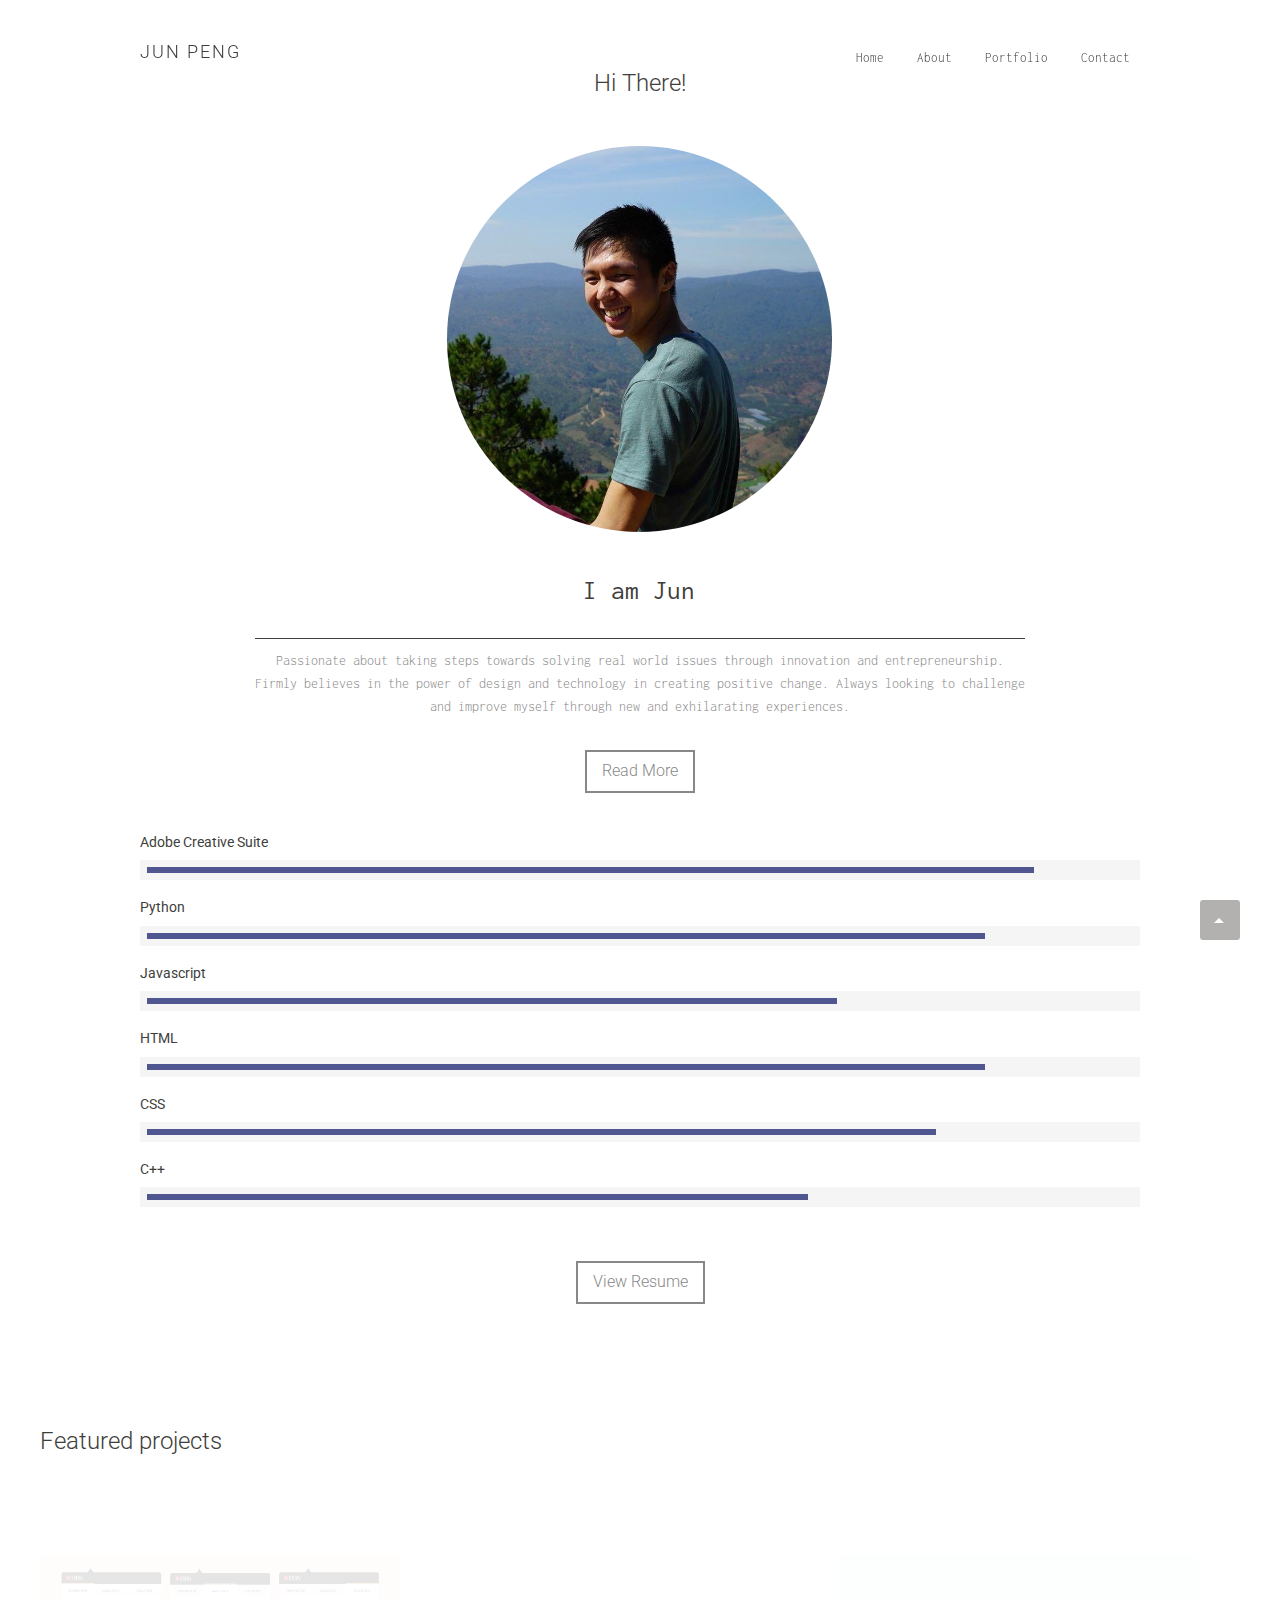
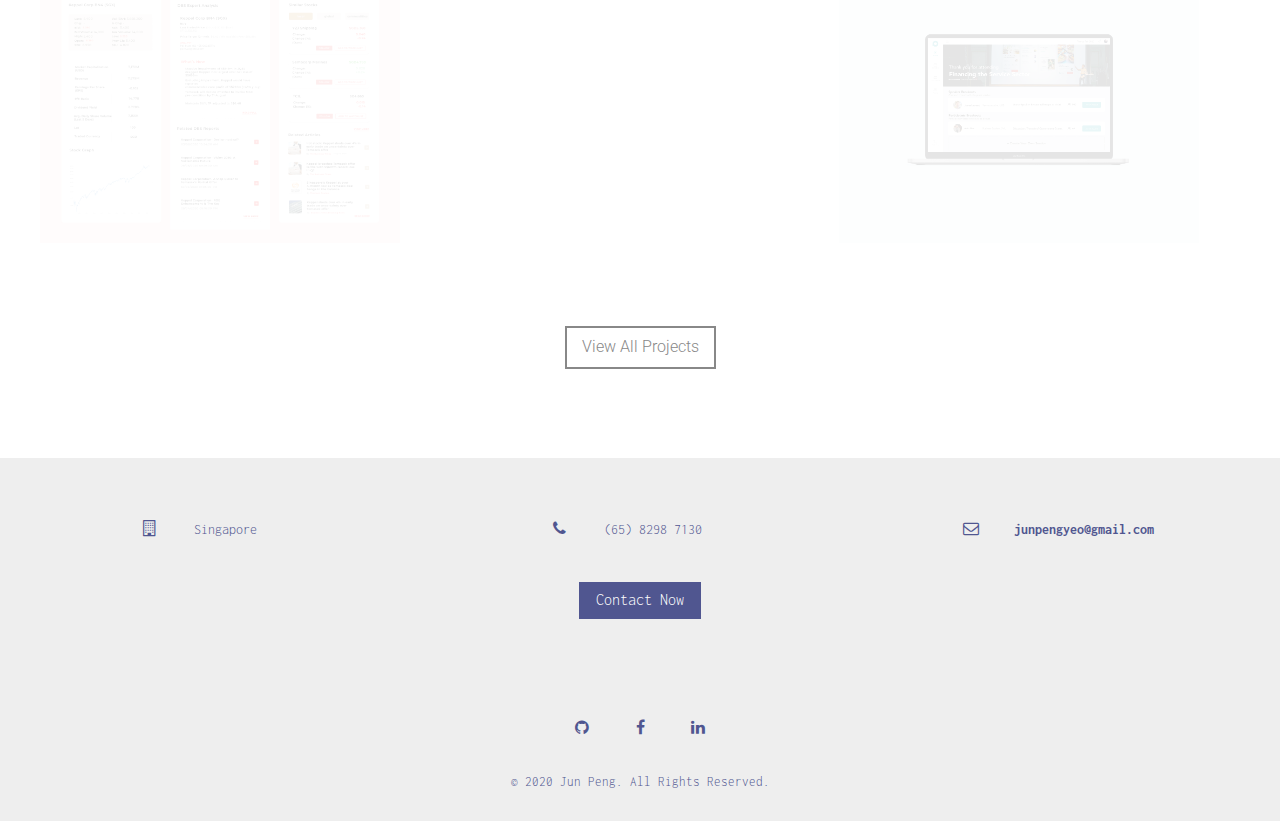
==== commit 1767a8b5: "aesthetic changes" ====
--- a/index.html
+++ b/index.html
@@ -20,11 +20,11 @@
     <script src="javascripts/respond.min.js" type="text/javascript"></script>
     <![endif]-->
   </head>
-  <body>
+  <body style="background-image: url(images/projects/general/bg.svg); background-size: cover; height: max-content;">
     <div class='container-fluid'>
       <section class="title-block">
-      <header data-spy='affix'id="menuheader">
-      </header>
+        <header data-spy='affix'id="menuheader">
+        </header>
       </section>
       <!-- <div class='slider'>
         <ul class='slides'>
@@ -90,97 +90,6 @@
           </li>
         </ul>
       </div> -->
-      <!-- <section class='work' id='work'>
-        <div class='row' style="margin-top: 5rem;">
-          <div class='col-md-8'>
-            <div class='pull-left' id='filter-trigger'>Filter</div>
-            <ul id='filters'>
-              <li>
-                <button data-filter='*'>All</button>
-              </li>
-              <li>
-                <button data-filter='.coding'>Coding</button>
-              </li>
-              <li>
-                <button data-filter='.design'>Design</button>
-              </li>
-              <li>
-                <button data-filter='.generative'>Generative</button>
-              </li>
-              <li>
-                <button data-filter='.interface'>Interface</button>
-              </li>
-            </ul>
-          </div>
-        </div>
-        <ul class='col-3' id='grid'>
-          <li class='item coding design interface'>
-            <a class='inner' href='cleanse.html' style='background:url(images/projects/cleanse/render1.jpg);'>
-              <div class='caption'>
-                <div class='field'>
-                  Coding + Design + Interface
-                </div>
-                <div class='titles'>
-                  <div class='title'>Cleanse</div>
-                  <div class='subtitle'>Hand Hygiene Companion</div>
-                </div>
-              </div>
-            </a>
-          </li>
-          <li class='item coding design interface wide'>
-            <a class='inner' href='perry.html' style='background:url(images/projects/perry/hero3.jpg);'>
-              <div class='caption'>
-                <div class='field'>
-                  Coding + Design + Interface
-                </div>
-                <div class='titles'>
-                  <div class='title'>Perry</div>
-                  <div class='subtitle'>Rehab Reimagined</div>
-                </div>
-              </div>
-            </a>
-          </li>
-          <li class='item coding generative'>
-            <a class='inner' href='genforms.html' style='background:url(images/projects/genforms/test3.gif);'>
-              <div class='caption'>
-                <div class='field'>
-                  Coding + Generative
-                </div>
-                <div class='titles'>
-                  <div class='title'>Generative Forms</div>
-                  <div class='subtitle'>Creating Forms with Sound</div>
-                </div>
-              </div>
-            </a>
-          </li>
-          <li class='item generative interface '>
-            <a class='inner' href='ui.html' style='background:url(images/projects/genUI/transition/transition.gif); background-color: #eeeeee;'>
-              <div class='caption'>
-                <div class='field'>
-                  Generative + Interface
-                </div>
-                <div class='titles'>
-                  <div class='title'>Rethinking User Interface</div>
-                  <div class='subtitle'>Generative UI</div>
-                </div>
-              </div>
-            </a>
-          </li>
-          <li class='item design generative'>
-            <a class='inner' href='genpatterns.html' style='background:url(images/projects/genpatterns/algo-long.gif);'>
-              <div class='caption'>
-                <div class='field'>
-                  Design + Generative
-                </div>
-                <div class='titles'>
-                  <div class='title'>Generative patterns</div>
-                  <div class='subtitle'>Corporate Logos</div>
-                </div>
-              </div>
-            </a>
-          </li>
-        </ul>
-      </section> -->
       <section id='about'>
         <div class="row block">
           <div class='col-md-10 col-md-offset-1'>
@@ -193,7 +102,7 @@
               </h4>              
             </div>
             <div class='text-center'>
-              <p>
+              <p style="color;">
                 Passionate about taking steps towards solving real world issues through innovation and entrepreneurship.
                 Firmly believes in the power of design and technology in creating positive change.
                 Always looking to challenge and improve myself through new and exhilarating experiences.
@@ -212,10 +121,9 @@
         this.period = parseInt(period, 10) || 2000;
         this.txt = '';
         this.tick();
-        this.isDeleting = false;
-    };
-
-    TxtType.prototype.tick = function() {
+        this.isDeleting = false;};
+
+        TxtType.prototype.tick = function() {
         var i = this.loopNum % this.toRotate.length;
         var fullTxt = this.toRotate[i];
 
@@ -244,9 +152,9 @@
         setTimeout(function() {
         that.tick();
         }, delta);
-    };
-
-    window.onload = function() {
+        };
+
+        window.onload = function() {
         var elements = document.getElementsByClassName('typewrite');
         for (var i=0; i<elements.length; i++) {
             var toRotate = elements[i].getAttribute('data-type');
@@ -260,106 +168,116 @@
         css.type = "text/css";
         css.innerHTML = ".typewrite > .wrap { border-right: 0.08em solid #fff}";
         document.body.appendChild(css);
-    };
-    </script>
-
-      <section class="title-block">
+        };
+      </script>
+    
+      <section class="title-block"> 
         <div class='row'>
-        <div class="col-md-12 text-center">
-        </div>
-        <div class="col-md-12">
-            <h5>Adobe Creative Suite</h5>
-            <div class='progress'>
-              <div aria-valuemax='100' aria-valuemin='0' aria-valuenow='95' class='progress-bar progress-bar-danger' role='progressbar' style='width: 90%'></div>
-            </div>
-          </div>
-          <div class="col-md-12">
-          <h5>Python</h5>
-          <div class='progress'>
-            <div aria-valuemax='100' aria-valuemin='0' aria-valuenow='80' class='progress-bar progress-bar-gray' role='progressbar' style='width: 85%'></div>
-          </div>
-        </div>
-        <div class="col-md-12">
-          <h5>Javascript</h5>
-          <div class='progress'>
-            <div aria-valuemax='100' aria-valuemin='0' aria-valuenow='70' class='progress-bar progress-bar-success' role='progressbar' style='width: 70%'></div>
-          </div>
-        </div>
-        <div class="col-md-12">
-          <h5>HTML</h5>
-          <div class='progress'>
-            <div aria-valuemax='100' aria-valuemin='0' aria-valuenow='85' class='progress-bar progress-bar-info' role='progressbar' style='width: 85%'></div>
-          </div>
-        </div>
-        <div class="col-md-12">
-          <h5>CSS</h5>
-          <div class='progress'>
-            <div aria-valuemax='100' aria-valuemin='0' aria-valuenow='85' class='progress-bar progress-bar-warning' role='progressbar' style='width: 80%'></div>
-          </div>
-        </div>
-        <div class="col-md-12">
-          <h5>C++</h5>
-          <div class='progress'>
-            <div aria-valuemax='100' aria-valuemin='0' aria-valuenow='67' class='progress-bar progress-bar-default' role='progressbar' style='width: 67%'></div>
-          </div>
-        </div>
-        <div class="col-md-12">
-          <div class='text-center' style="padding: 2rem;">
-            <a class="button button1 anchor" href="resume.html">View Resume</a>
-          </div>
-        </div>
-      </div>
-      </section>
-
-      <section class='contact top-line mobile-center' id='contact'>
-        <div class='block'>
-          <div class='row'>
-            <div class='col-md-4'>
-              <div class='row'>
-                <div class='col-md-2'>
-                  <div class='fa fa-building-o'></div>
-                </div>
-                <div class='col-md-10'>
-                  <p>Singapore</p>
-                </div>
-              </div>
-            </div>
-            <div class='col-md-4'>
-              <div class='row'>
-                <div class='col-md-2'>
-                  <div class='fa fa-phone'></div>
-                </div>
-                <div class='col-md-10'>
-                  <p>(65) 8298 7130</p>
-                </div>
-              </div>
-            </div>
-            <div class='col-md-4'>
-              <div class='row'>
-                <div class='col-md-2'>
-                  <div class='fa fa-envelope-o'></div>
-                </div>
-                <div class='col-md-10'>
-                  <p><a href='mailto:junpengyeo@gmail.com' style="color: #888888;">junpengyeo@gmail.com</a></p>
-                </div>
-              </div>
-            </div>
-          </div>
-        </div>
-      </section>
-      
-      <footer>
-        <section class='text-center'>
-          <div class='social'>
-            <a class='icon fa fa-github' href='https://github.com/junpengyeo/'></a>
-            <a class='icon fa fa-facebook' href='https://www.facebook.com/yjpeng/'></a>
-            <a class='icon fa fa-linkedin' href='https://www.linkedin.com/in/junpengyeo/'></a>
-          </div>
-          <div class='copy'>
-            &copy; 2020 Jun Peng. All Rights Reserved.
-          </div>
-        </section>
+          <div class="col-md-12">
+              <h5>Adobe Creative Suite</h5>
+              <div class='progress'>
+                <div aria-valuemax='100' aria-valuemin='0' aria-valuenow='95' class='progress-bar' role='progressbar' style='width: 90%; background-color: #505690;'></div>
+              </div>
+            </div>
+          <div class="col-md-12">
+            <h5>Python</h5>
+            <div class='progress'>
+              <div aria-valuemax='100' aria-valuemin='0' aria-valuenow='80' class='progress-bar' role='progressbar' style='width: 85%; background-color:#505690;'></div>
+            </div>
+          </div>
+          <div class="col-md-12">
+            <h5>Javascript</h5>
+            <div class='progress'>
+              <div aria-valuemax='100' aria-valuemin='0' aria-valuenow='70' class='progress-bar' role='progressbar' style='width: 70%; background-color: #505690;'></div>
+            </div>
+          </div>
+          <div class="col-md-12">
+            <h5>HTML</h5>
+            <div class='progress'>
+              <div aria-valuemax='100' aria-valuemin='0' aria-valuenow='85' class='progress-bar' role='progressbar' style='width: 85%; background-color: #505690;'></div>
+            </div>
+          </div>
+          <div class="col-md-12">
+            <h5>CSS</h5>
+            <div class='progress'>
+              <div aria-valuemax='100' aria-valuemin='0' aria-valuenow='85' class='progress-bar' role='progressbar' style='width: 80%; background-color: #505690;'></div>
+            </div>
+          </div>
+          <div class="col-md-12">
+            <h5>C++</h5>
+            <div class='progress'>
+              <div aria-valuemax='100' aria-valuemin='0' aria-valuenow='67' class='progress-bar' role='progressbar' style='width: 67%; background-color: #505690;'></div>
+            </div>
+          </div>
+          <div class="col-md-12">
+            <div class='text-center' style="padding: 2rem;">
+              <a class="button button1 anchor" href="resume.html">View Resume</a>
+            </div>
+          </div>
+        </div>
+      </section>
+
+      <section class='content'>
+        <div class='row'>
+          <div class='col-md-12'>
+            <div class='title-block'>
+              <h3>Featured projects</h3>
+            </div>
+          </div>
+        </div>
+        <ul class='col-3' id='grid'>
+          <li class='item'>
+            <a class='inner' href='aws.html' style='background:url(images/projects/dbs/pop-up.jpg);'>
+              <div class='caption'>
+                <div class='field'>
+                  Design + Generative + Interface + Coding
+                </div>
+                <div class='titles'>
+                  <div class='title'>AWS ASEAN Build On Hackathon</div>
+                  <div class='subtitle'>Personalised Banking Experience</div>
+                </div>
+              </div>
+            </a>
+          </li>
+          <li class='item coding generative'>
+            <a class='inner' href='sia.html' style='background:url(images/projects/sia/QR\ scan1.png);'>
+              <div class='caption'>
+                <div class='field'>
+                  Design + Interface 
+                </div>
+                <div class='titles'>
+                  <div class='title'>KrisCrew</div>
+                  <div class='subtitle'>Smart In-flight Solution</div>
+                </div>
+              </div>
+            </a>
+          </li>
+          <li class='item generative interface '>
+            <a class='inner' href='provact.html' style='background:url(images/projects/provact/provacthero1.jpg);'>
+              <div class='caption'>
+                <div class='field'>
+                  Design + Interface
+                </div>
+                <div class='titles'>
+                  <div class='title'>Provact</div>
+                  <div class='subtitle'>Improving Online Interaction</div>
+                </div>
+              </div>
+            </a>
+          </li>
+        </ul>
+        <div class='row'>
+          <div class="col-md-12">
+            <div class='text-center' style="padding: 2rem;">
+              <a class="button button1 anchor" href="portfolio.html">View All Projects</a>
+            </div>
+          </div>
+        </div>
+      </section>
+
+      <footer id="contact">
       </footer>
+
     </div>
     <script src="javascripts/jquery.min.js" type="text/javascript"></script>
     <script src="javascripts/jquery.easing.1.3.js" type="text/javascript"></script>
--- a/stylesheets/style.css
+++ b/stylesheets/style.css
@@ -522,7 +522,7 @@
         #navigation li:hover ul li {
           padding: 0; }
           #navigation li:hover ul li:hover {
-            background: #403E3B; }
+            background: #505690; }
   @media screen and (max-width: 767px) {
     #navigation {
       padding: 5px 0;
@@ -761,14 +761,20 @@
     padding: 0 !important; }
 
 .contact p {
-  margin: 0 0 6px; }
+  margin: 0 0 6px;
+  color: #505690; }
+
+.contact p a {
+  color: #505690;
+}
+
 @media screen and (max-width: 992px) {
   .contact .fa {
     margin-top: 20px; } }
 
 footer {
   background: #eee;
-  margin-top: -5px; }
+  margin-top: -5px;}
   footer section {
     padding: 120px 0;
     font-family: "Inconsolata", sans-serif;
@@ -780,7 +786,7 @@
     height: 30px;
     line-height: 30px;
     text-align: center;
-    color: #403E3B;
+    color: #505690;
     cursor: pointer;
     -webkit-transition: color 0.3s cubic-bezier(0.35, 0.085, 0.305, 1.005);
     -moz-transition: color 0.3s cubic-bezier(0.35, 0.085, 0.305, 1.005);
@@ -791,7 +797,7 @@
       color: #bbb; }
   footer .copy {
     margin-top: 30px;
-    color: #bbb;
+    color: #505690;
     font-size: .8em; }
   @media screen and (max-width: 992px) {
     footer section {
@@ -970,7 +976,7 @@
     -webkit-transform: scale(0.95, 0.95);
     -moz-transform: scale(0.95, 0.95);
     transform: scale(0.95, 0.95);
-    background: #403E3B;
+    background: #6E79A9;
     position: absolute;
     left: 0;
     right: 0;
@@ -998,11 +1004,11 @@
       border-bottom: 1px solid #777;
       padding-bottom: 20px; }
       .inner .caption .titles .title {
-        text-transform: uppercase; }
+        text-transform: uppercase; font-size: larger;}
       .inner .caption .titles .subtitle {
-        font-size: 14px; }
+        font-size: medium; }
       .inner .caption .titles .title, .inner .caption .titles .subtitle {
-        color: #fff; }
+        color: #fff;}
     @media screen and (max-width: 767px) {
       .inner .caption {
         padding: 0 10px; }
@@ -1127,20 +1133,20 @@
     transition: color 0.25s cubic-bezier(0.35, 0.085, 0.305, 1.005); }
   header.affix {
     padding-top: 0;
-    background: #403E3B; }
+    background: #505690; }
     header.affix * {
-      color: #bbb !important; }
+      color: #fff !important; }
     header.affix .brand {
       padding: 15px 0;
       color: #fff !important; }
     header.affix #navigation {
       margin-top: 0; }
       header.affix #navigation li:hover a {
-        color: #403E3B !important; }
+        color: #505690 !important; }
       header.affix #navigation li ul li:hover a {
         color: #fff !important; }
       header.affix #navigation li:hover ul {
-        padding: 19px 20px; }
+        padding: 20px 20px; }
       header.affix #navigation .trigger .bar {
         background: #fff; }
   @media screen and (max-width: 767px) {
@@ -1269,7 +1275,7 @@
   background-color: #4CAF50; /* Green */
   border: none;
   color: white;
-  padding: 10px 10px;
+  padding: 8px 15px;
   text-align: center;
   text-decoration: none;
   display: inline-block;
@@ -1285,7 +1291,27 @@
   border: 2px solid #888888;
 }
 
-.button1:hover {background-color: #888888; color: white;}
+.button1:hover {
+  background-color:#505690; 
+  border: 2px solid #505690;
+  color: white;
+  text-decoration: none;
+}
+
+.button2 {
+  background-color:#505690; 
+  color: white;
+  border: 2px solid #505690;
+  padding: 5px 15px;
+
+}
+
+.button2:hover {
+  background-color:#fff; 
+  border: 2px solid #505690;
+  color: #505690;
+  text-decoration: none;
+}
 
 .pstyle {
   font-size: .9em;
@@ -1293,4 +1319,11 @@
   font-family: "Inconsolata", sans-serif;
   color: #888;
   margin: 10px 0 30px 0; 
-}+}
+
+#contact {
+  padding-bottom: 0px;
+  padding-top: 0px;
+  color: #505690;
+ }
+ 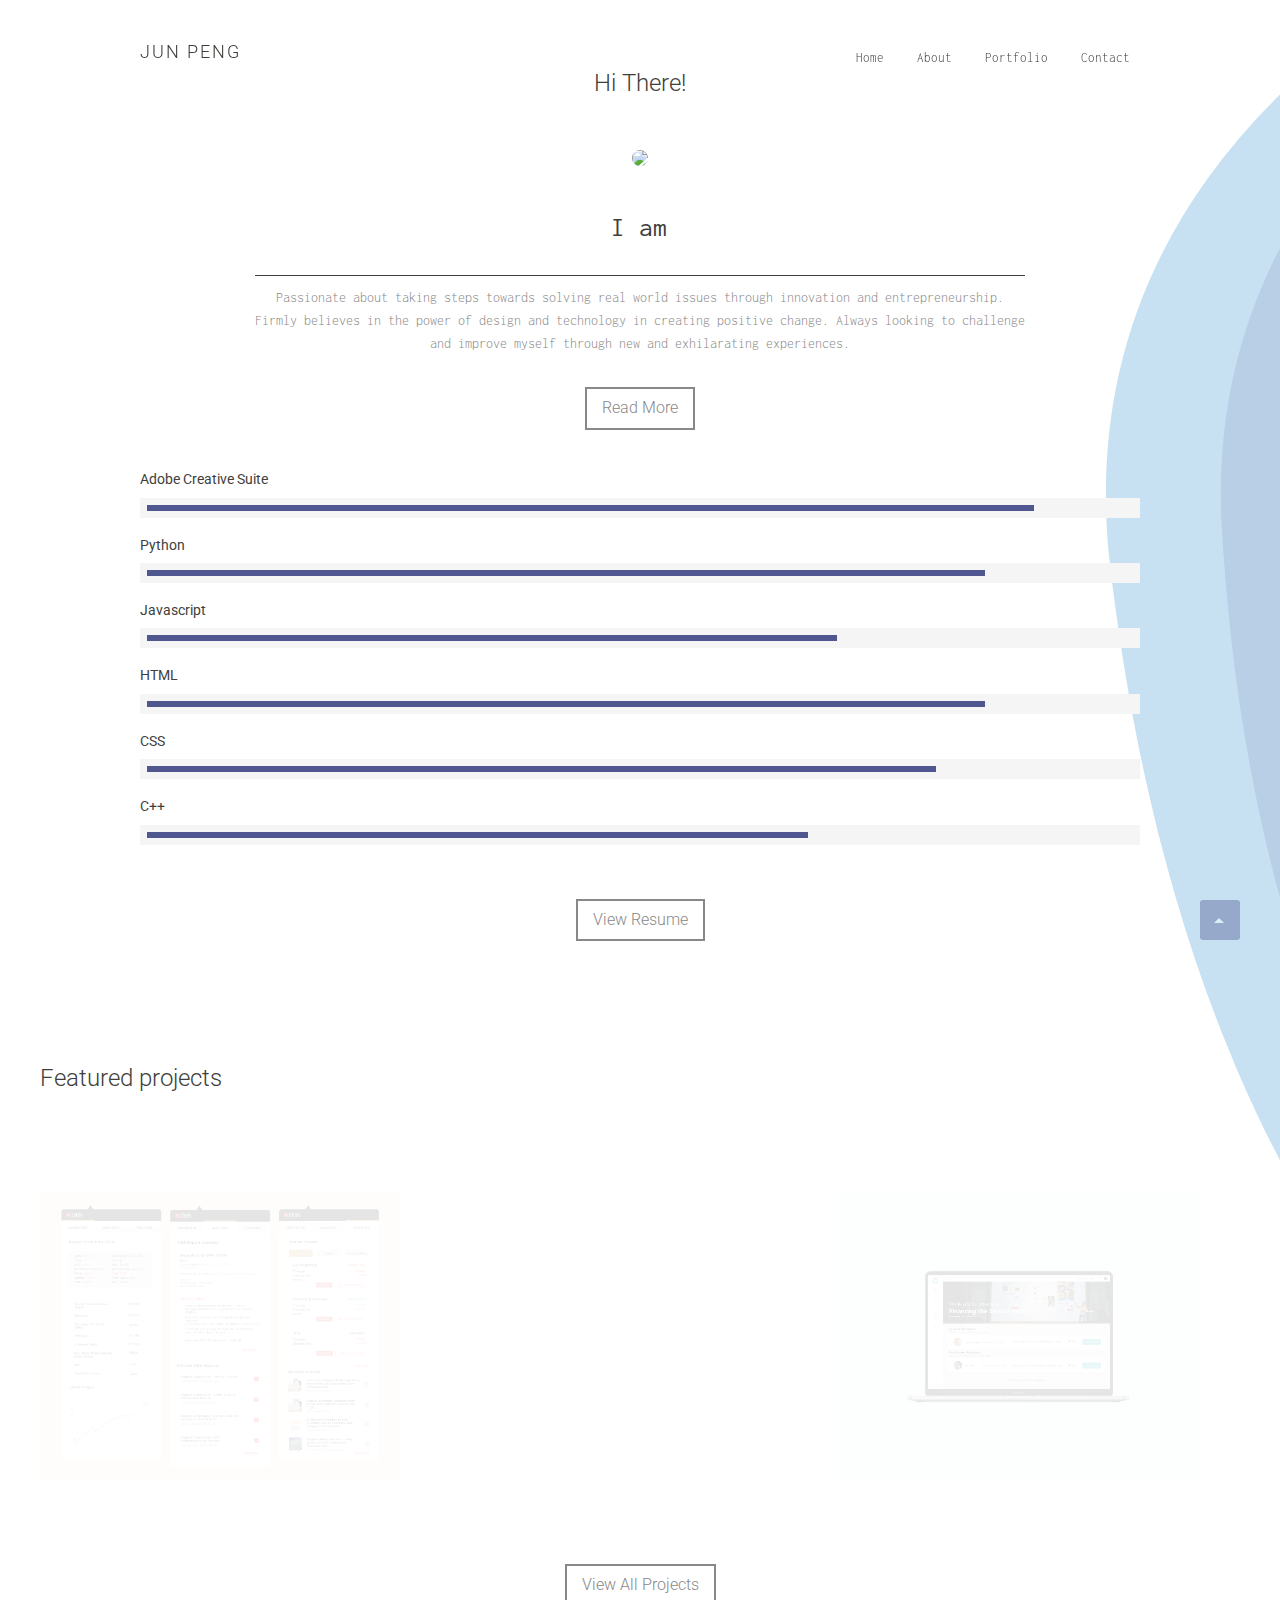
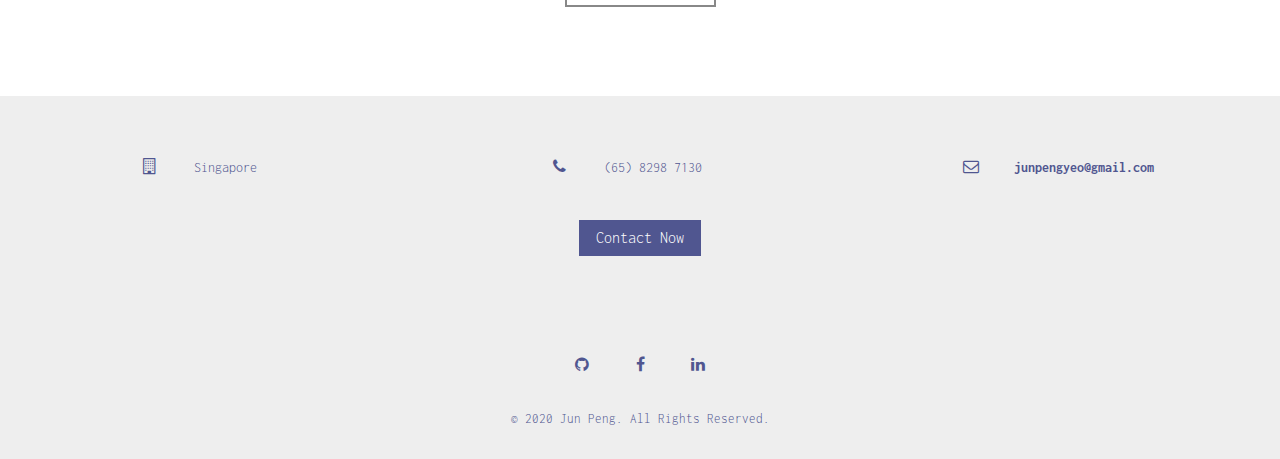
==== commit e5aa4727: "Update 2021" ====
--- a/index.html
+++ b/index.html
@@ -97,7 +97,7 @@
               <div class="title-block">
               <h3>Hi There!</h3>
               </div>
-              <img src="images/projects/general/photo222.jpg" style="width: 50%; border-radius: 50%; "></img>
+              <img src="images/projects/general/profile.png" style="width: 50%; border-radius: 50%; "></img>
               <h4 style="font-size: 20pt; padding: 2rem; line-height: 2rem;" class="typewrite" data-period="2000" data-type='[ "I am Jun Peng.", "I am a Designer.", "I am a Coder.", "I am an Entrepreneur."]'>
               </h4>              
             </div>
--- a/stylesheets/style.css
+++ b/stylesheets/style.css
@@ -224,7 +224,7 @@
         margin-bottom: 15px; }
 
 .back-to-top {
-  background: #403E3B;
+  background: #505690;
   width: 40px;
   height: 40px;
   position: fixed;
@@ -1233,7 +1233,7 @@
     padding: 30px 0; } }
 
 .dark-slide .brand:hover {
-  color: #ccc; }
+  color: #505690; }
 .dark-slide .next-slide {
   cursor: url(../images/slide-right.png), auto; }
 .dark-slide .prev-slide {
@@ -1244,21 +1244,27 @@
   .dark-slide #navigation a {
     color: #fff; }
   .dark-slide #navigation li:hover {
-    background: #403E3B; }
+    background: #505690; }
   .dark-slide #navigation li ul li {
-    background: #403E3B; }
+    background: #505690; }
     .dark-slide #navigation li ul li:hover {
       background: #fff; } }
 .dark-slide header * {
   color: #fff; }
+.dark-slide header #navigation li:hover a {
+    text-decoration: none;
+    color: #fff; }
+.dark-slide header #navigation li:hover ul li a:hover {
+  text-decoration: none;
+  color: #505690; }
 .dark-slide header.affix #navigation li:hover {
   background: #fff !important; }
 .dark-slide header.affix #navigation li:hover a {
-  color: #403E3B !important; }
+  color: #505690 !important; }
 .dark-slide header.affix #navigation li:hover ul li a {
-  color: #bbb !important; }
-  .dark-slide header.affix #navigation li:hover ul li a:hover {
-    color: #403E3B !important; }
+  color: #fff !important; }
+.dark-slide header.affix #navigation li:hover ul li a:hover {
+  color: #505690 !important; }
 
 /*--------------------
 
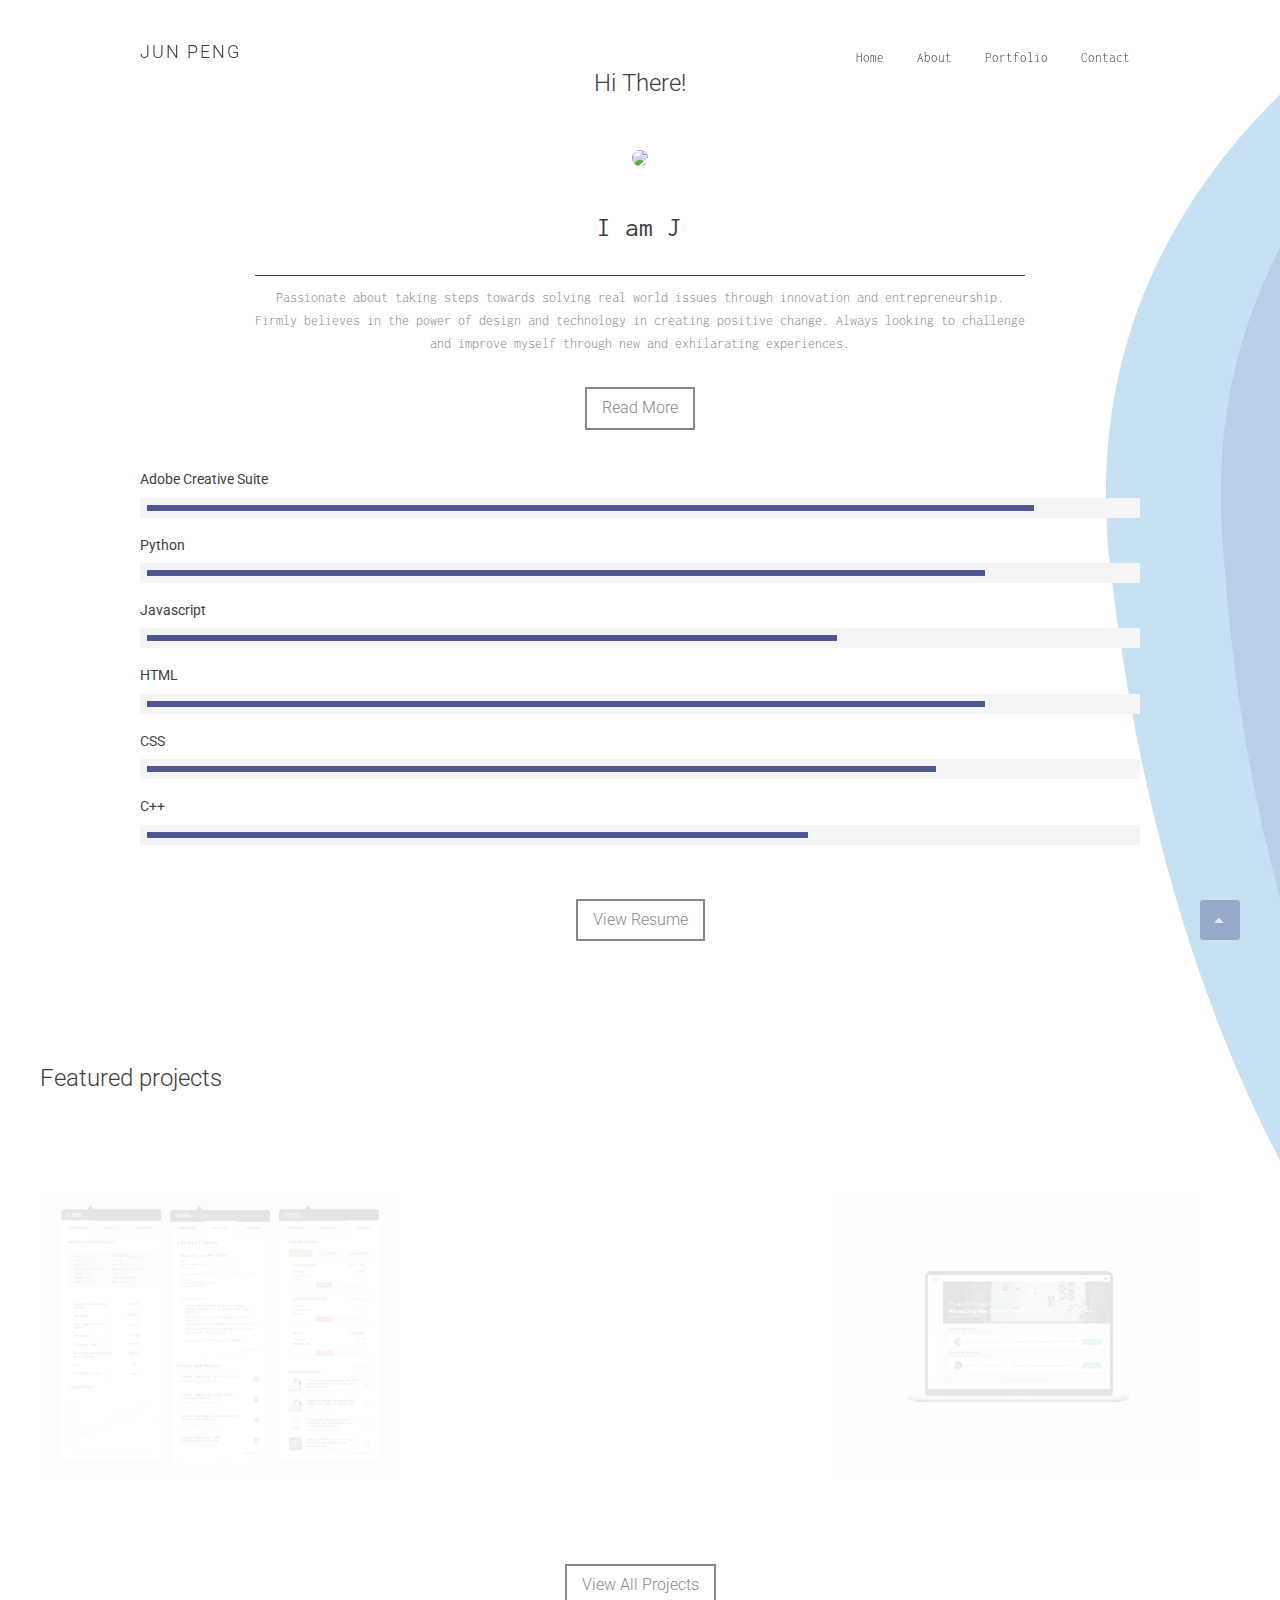
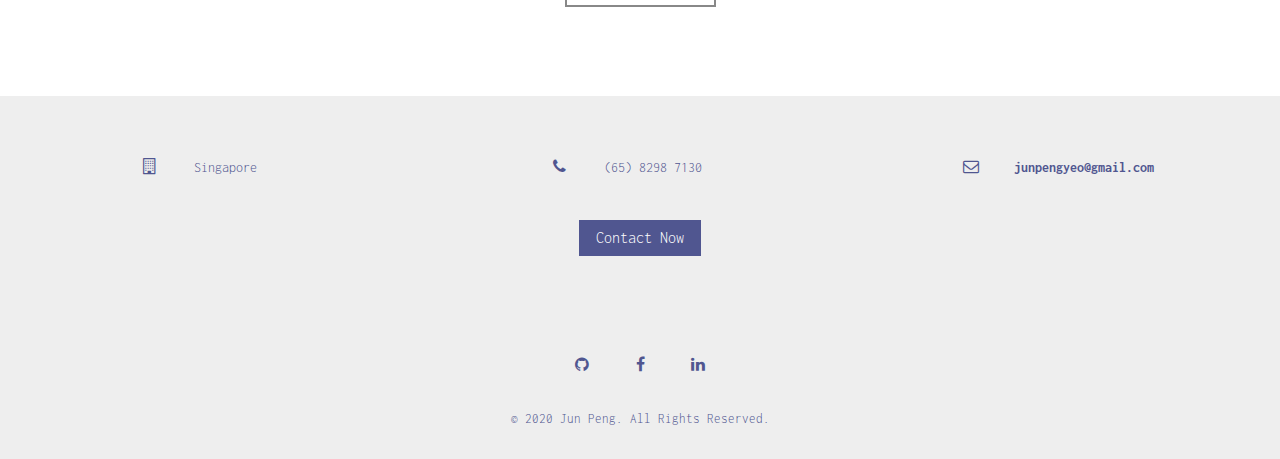
==== commit 58ce2e32: "index bug" ====
--- a/index.html
+++ b/index.html
@@ -102,7 +102,7 @@
               </h4>              
             </div>
             <div class='text-center'>
-              <p style="color;">
+              <p>
                 Passionate about taking steps towards solving real world issues through innovation and entrepreneurship.
                 Firmly believes in the power of design and technology in creating positive change.
                 Always looking to challenge and improve myself through new and exhilarating experiences.
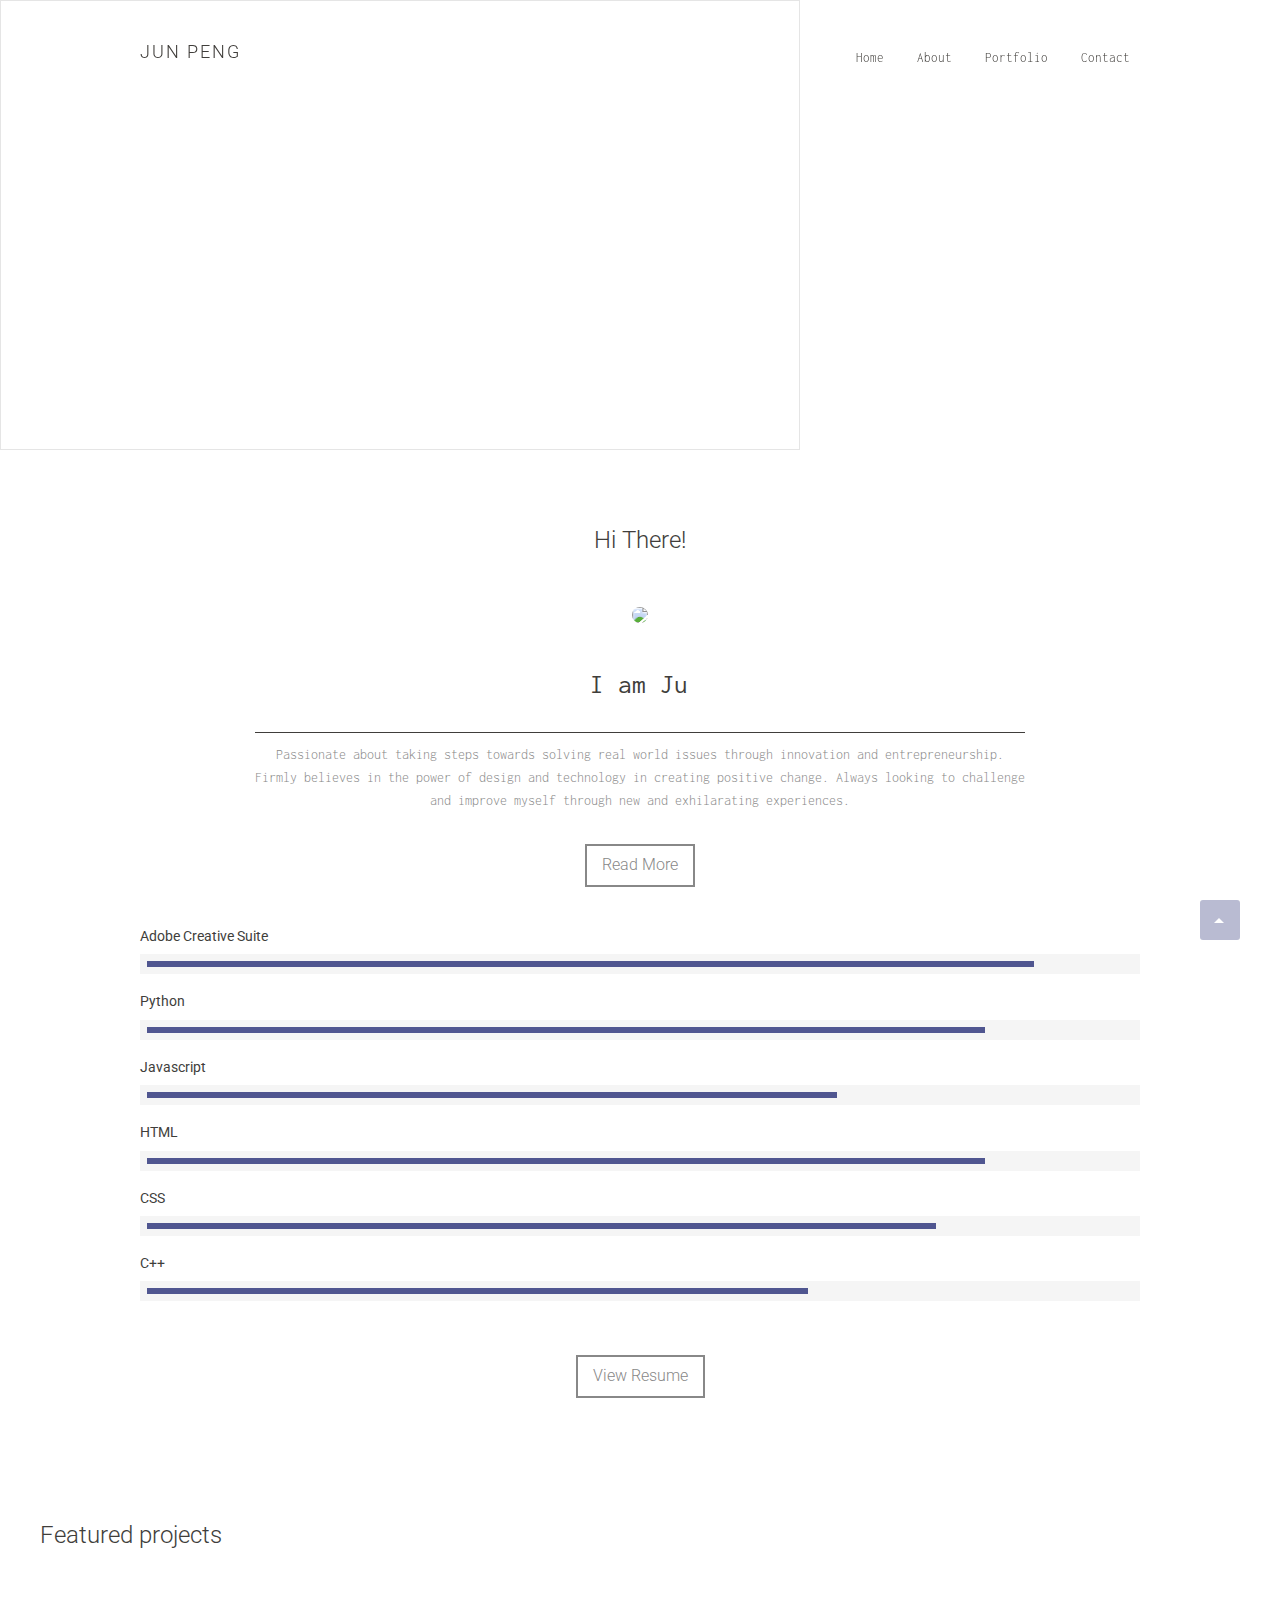
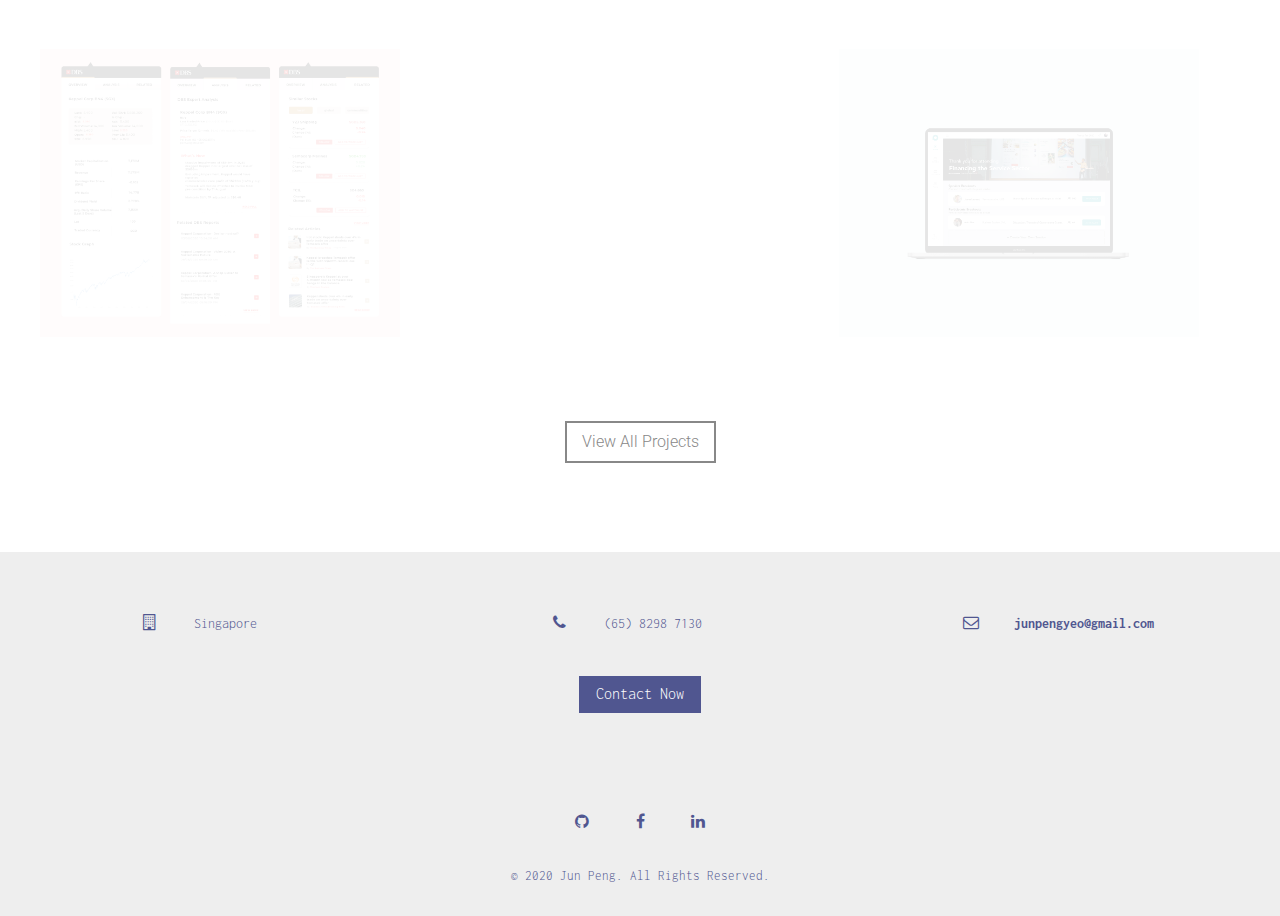
==== commit f7964a3c: "Update index.html" ====
--- a/index.html
+++ b/index.html
@@ -20,6 +20,7 @@
     <script src="javascripts/respond.min.js" type="text/javascript"></script>
     <![endif]-->
   </head>
+  <iframe style="border: 1px solid rgba(0, 0, 0, 0.1);" width="800" height="450" src="https://www.figma.com/embed?embed_host=share&url=https%3A%2F%2Fwww.figma.com%2Fproto%2FxSNMUFTbneuu2Q3i7jCWmN%2FInteractive-Hub%3Fpage-id%3D0%253A1%26type%3Ddesign%26node-id%3D13-34975%26viewport%3D4401%252C1861%252C0.42%26t%3Di46PWAsDYrJNIAEH-1%26scaling%3Dscale-down%26starting-point-node-id%3D81%253A441%26show-proto-sidebar%3D1%26mode%3Ddesign" allowfullscreen></iframe>
   <body style="background-image: url(images/projects/general/bg.svg); background-size: cover; height: max-content;">
     <div class='container-fluid'>
       <section class="title-block">
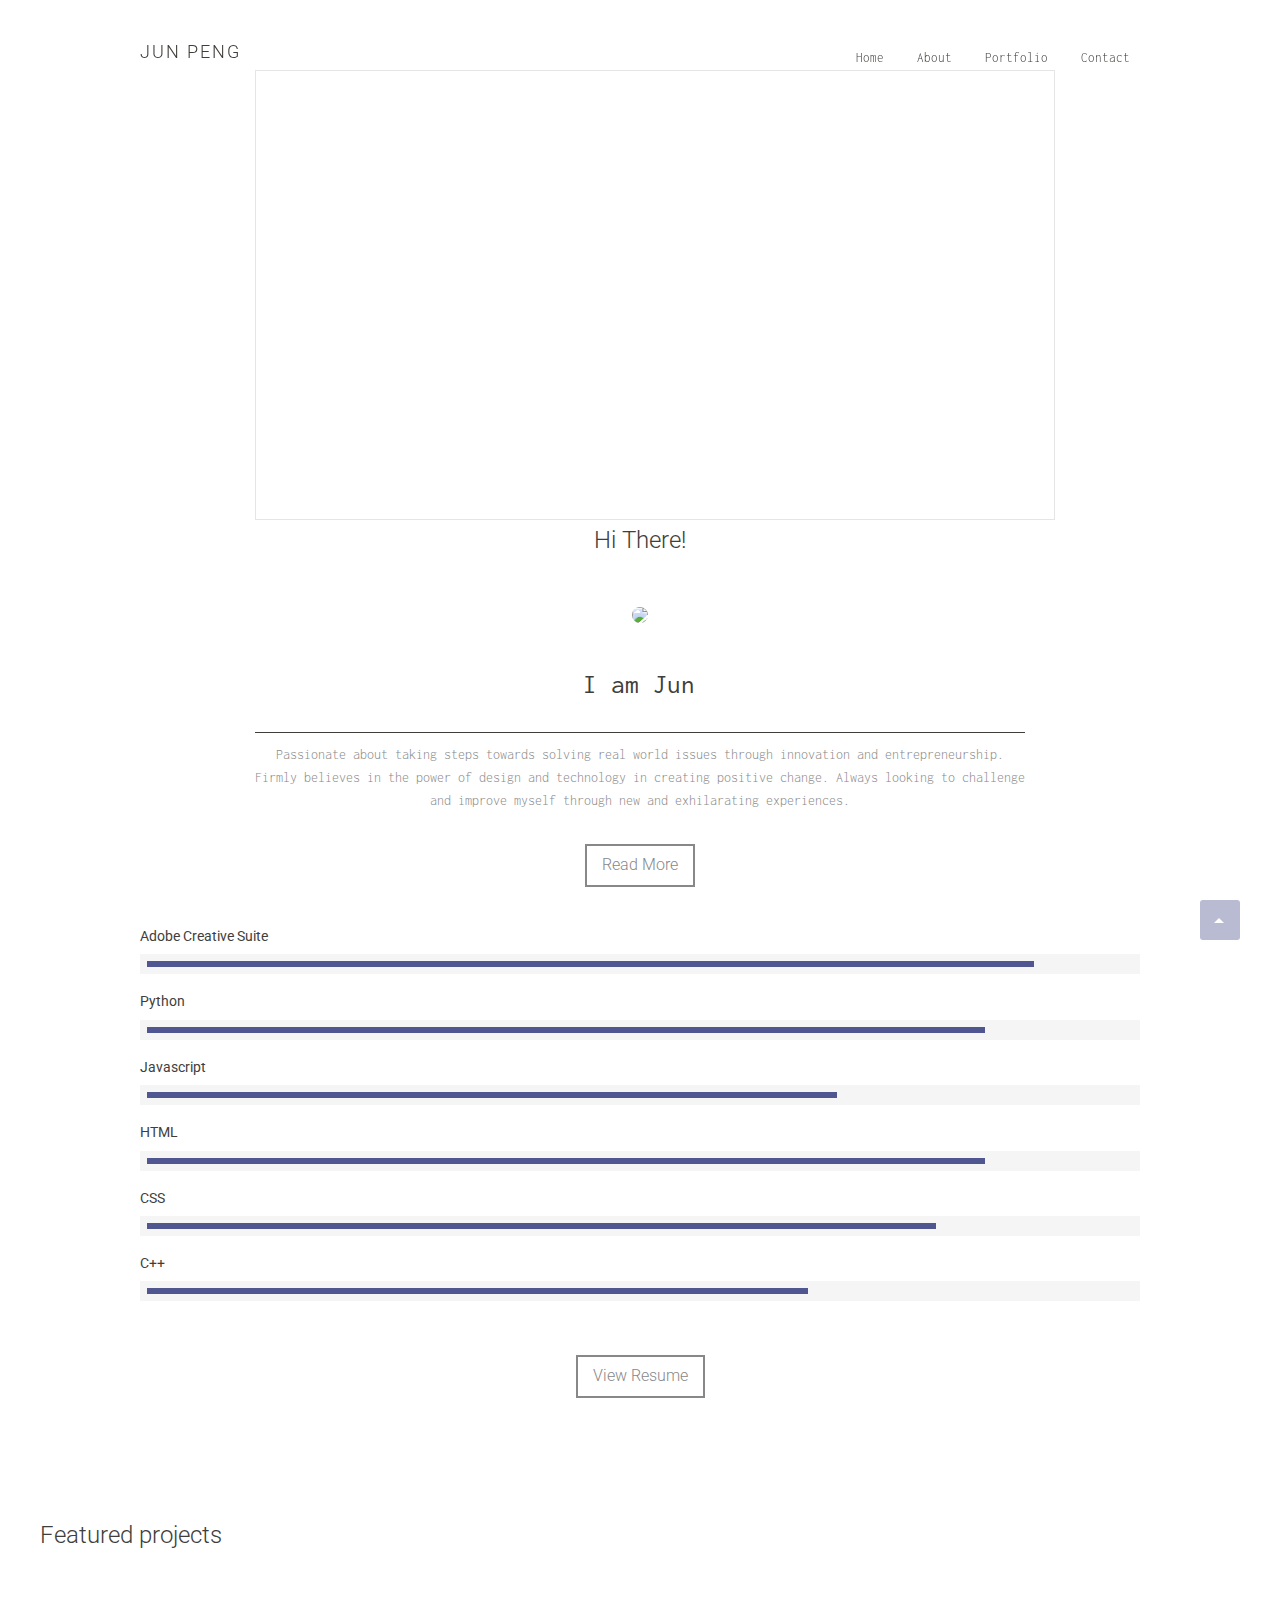
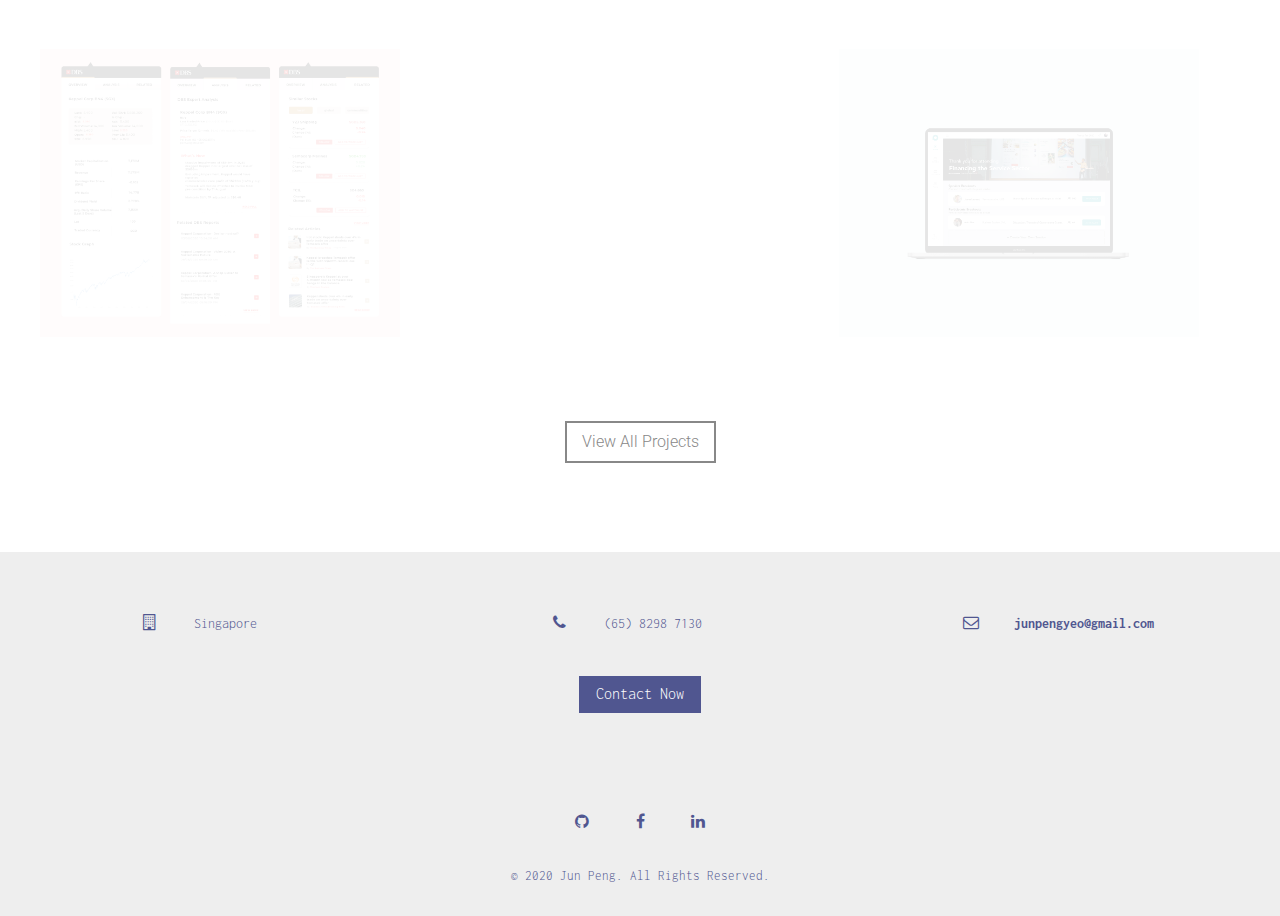
==== commit d903119c: "Update index.html" ====
--- a/index.html
+++ b/index.html
@@ -20,7 +20,6 @@
     <script src="javascripts/respond.min.js" type="text/javascript"></script>
     <![endif]-->
   </head>
-  <iframe style="border: 1px solid rgba(0, 0, 0, 0.1);" width="800" height="450" src="https://www.figma.com/embed?embed_host=share&url=https%3A%2F%2Fwww.figma.com%2Fproto%2FxSNMUFTbneuu2Q3i7jCWmN%2FInteractive-Hub%3Fpage-id%3D0%253A1%26type%3Ddesign%26node-id%3D13-34975%26viewport%3D4401%252C1861%252C0.42%26t%3Di46PWAsDYrJNIAEH-1%26scaling%3Dscale-down%26starting-point-node-id%3D81%253A441%26show-proto-sidebar%3D1%26mode%3Ddesign" allowfullscreen></iframe>
   <body style="background-image: url(images/projects/general/bg.svg); background-size: cover; height: max-content;">
     <div class='container-fluid'>
       <section class="title-block">
@@ -96,6 +95,7 @@
           <div class='col-md-10 col-md-offset-1'>
             <div class="text-center">
               <div class="title-block">
+                  <iframe style="border: 1px solid rgba(0, 0, 0, 0.1);" width="800" height="450" src="https://www.figma.com/embed?embed_host=share&url=https%3A%2F%2Fwww.figma.com%2Fproto%2FxSNMUFTbneuu2Q3i7jCWmN%2FInteractive-Hub%3Fpage-id%3D0%253A1%26type%3Ddesign%26node-id%3D13-34975%26viewport%3D4401%252C1861%252C0.42%26t%3Di46PWAsDYrJNIAEH-1%26scaling%3Dscale-down%26starting-point-node-id%3D81%253A441%26show-proto-sidebar%3D1%26mode%3Ddesign" allowfullscreen></iframe>
               <h3>Hi There!</h3>
               </div>
               <img src="images/projects/general/profile.png" style="width: 50%; border-radius: 50%; "></img>
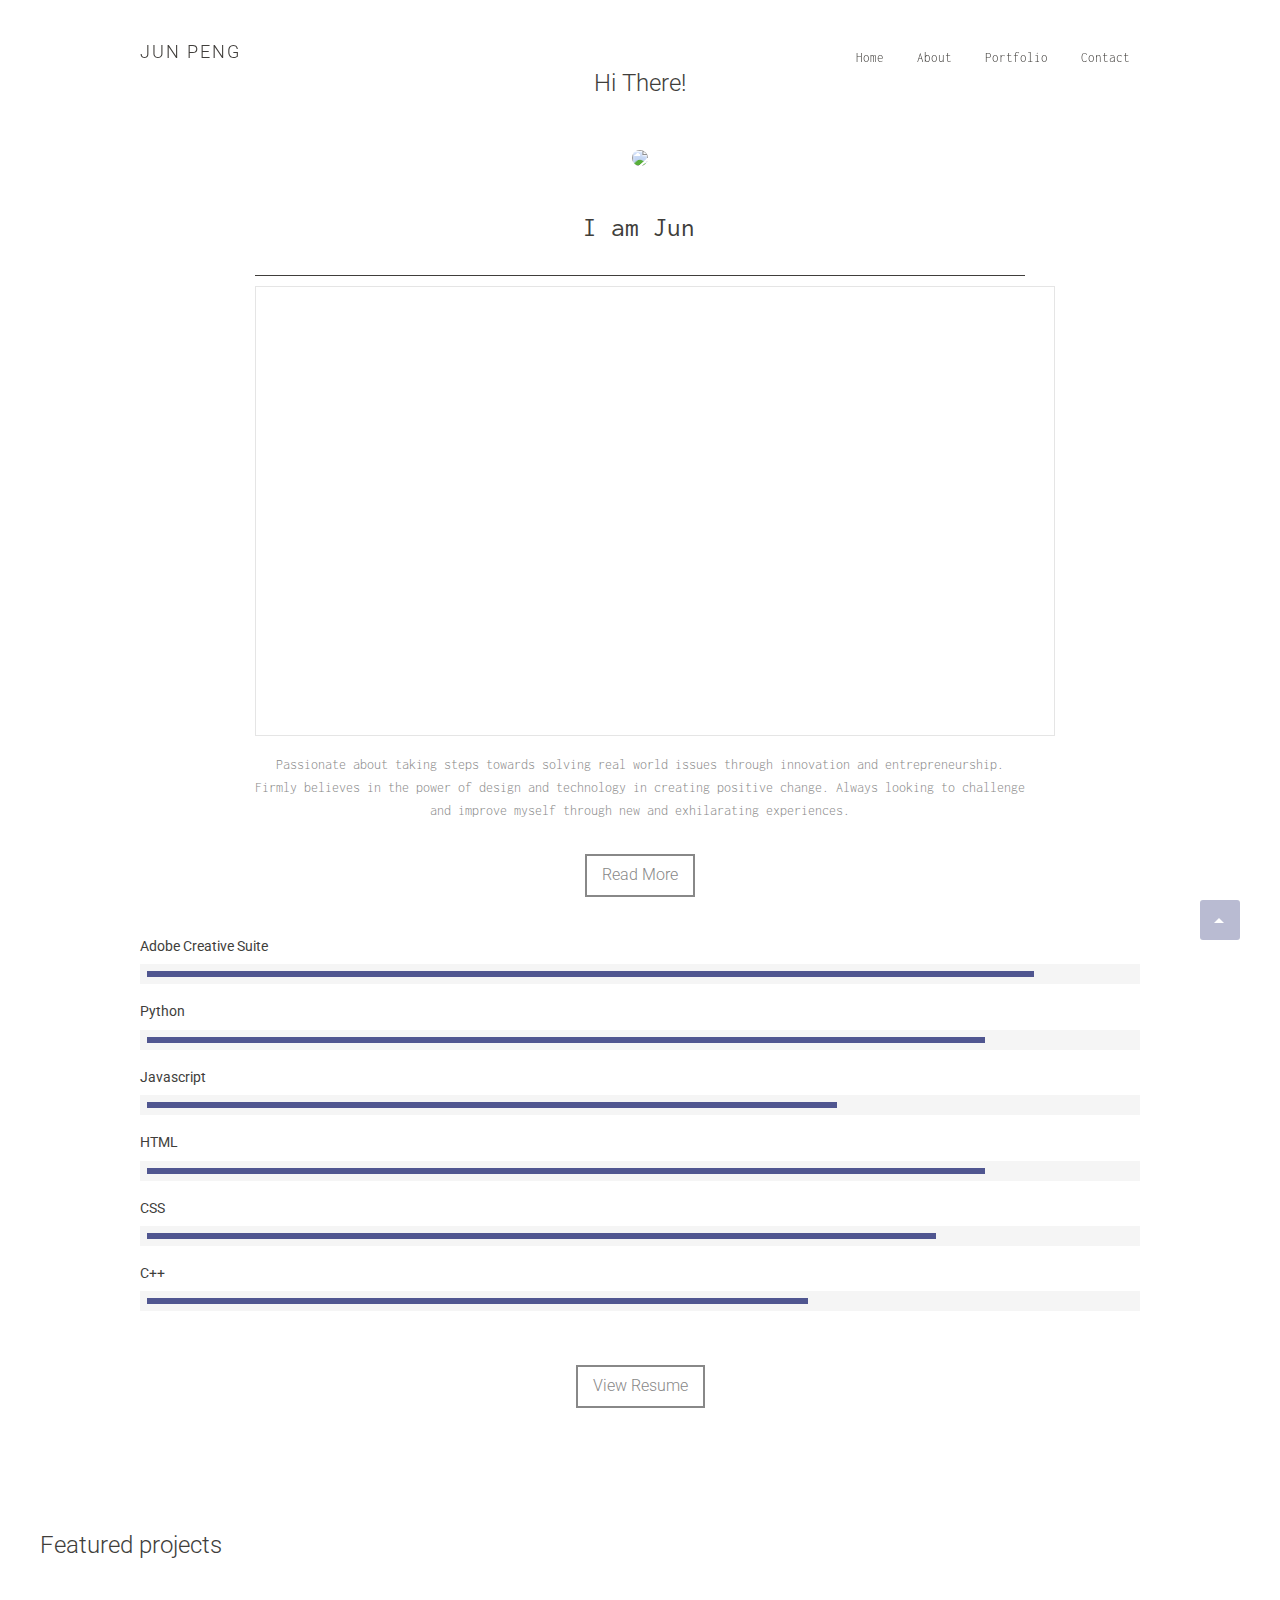
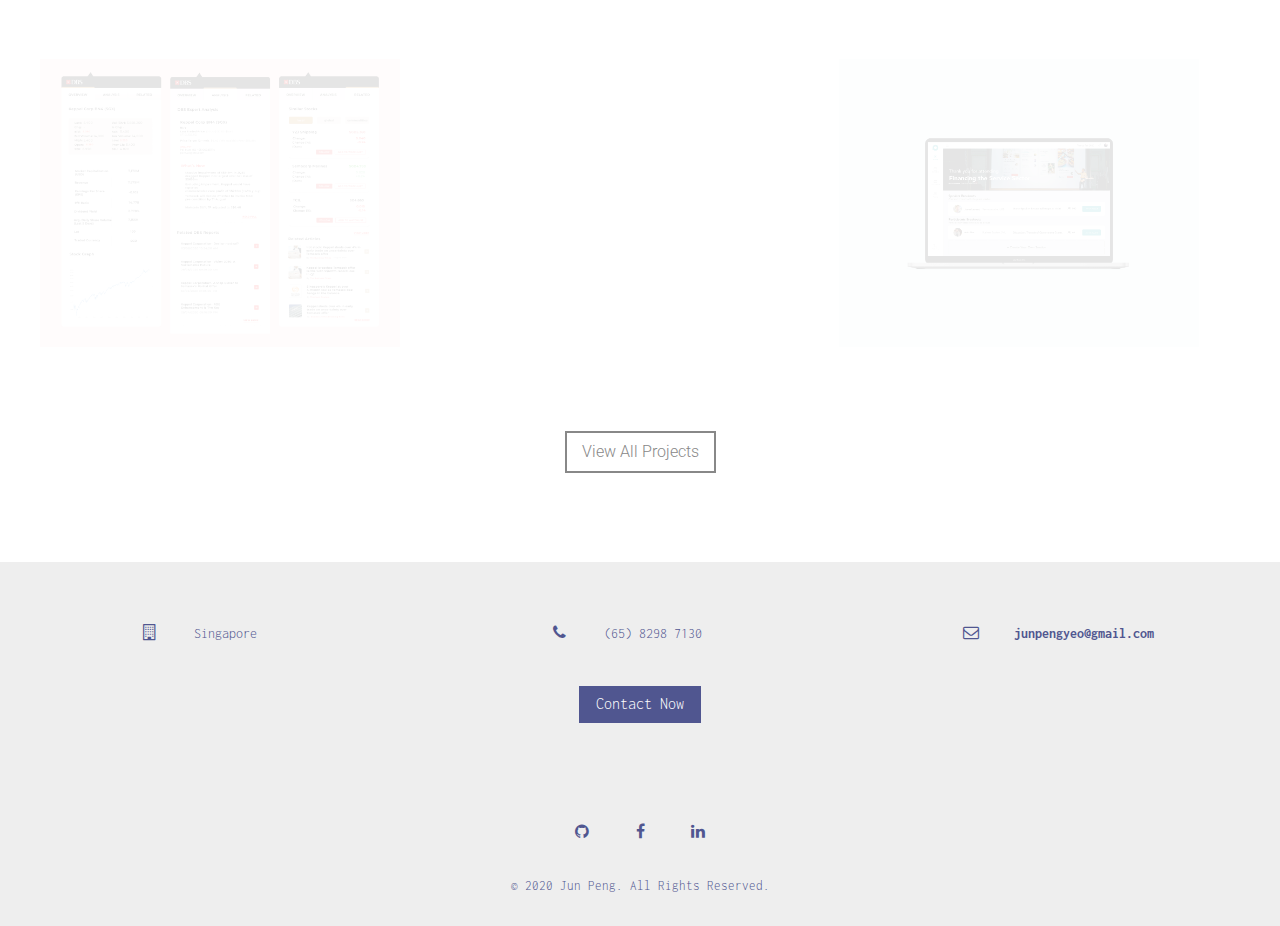
==== commit f4e13afa: "Update index.html" ====
--- a/index.html
+++ b/index.html
@@ -95,13 +95,13 @@
           <div class='col-md-10 col-md-offset-1'>
             <div class="text-center">
               <div class="title-block">
-                  <iframe style="border: 1px solid rgba(0, 0, 0, 0.1);" width="800" height="450" src="https://www.figma.com/embed?embed_host=share&url=https%3A%2F%2Fwww.figma.com%2Fproto%2FxSNMUFTbneuu2Q3i7jCWmN%2FInteractive-Hub%3Fpage-id%3D0%253A1%26type%3Ddesign%26node-id%3D13-34975%26viewport%3D4401%252C1861%252C0.42%26t%3Di46PWAsDYrJNIAEH-1%26scaling%3Dscale-down%26starting-point-node-id%3D81%253A441%26show-proto-sidebar%3D1%26mode%3Ddesign" allowfullscreen></iframe>
               <h3>Hi There!</h3>
               </div>
               <img src="images/projects/general/profile.png" style="width: 50%; border-radius: 50%; "></img>
               <h4 style="font-size: 20pt; padding: 2rem; line-height: 2rem;" class="typewrite" data-period="2000" data-type='[ "I am Jun Peng.", "I am a Designer.", "I am a Coder.", "I am an Entrepreneur."]'>
               </h4>              
             </div>
+          <iframe style="border: 1px solid rgba(0, 0, 0, 0.1);" width="800" height="450" src="https://www.figma.com/embed?embed_host=share&url=https%3A%2F%2Fwww.figma.com%2Fproto%2FxSNMUFTbneuu2Q3i7jCWmN%2FInteractive-Hub%3Fpage-id%3D0%253A1%26type%3Ddesign%26node-id%3D13-34975%26viewport%3D4401%252C1861%252C0.42%26t%3Di46PWAsDYrJNIAEH-1%26scaling%3Dscale-down%26starting-point-node-id%3D81%253A441%26show-proto-sidebar%3D1%26mode%3Ddesign" allowfullscreen></iframe>
             <div class='text-center'>
               <p>
                 Passionate about taking steps towards solving real world issues through innovation and entrepreneurship.
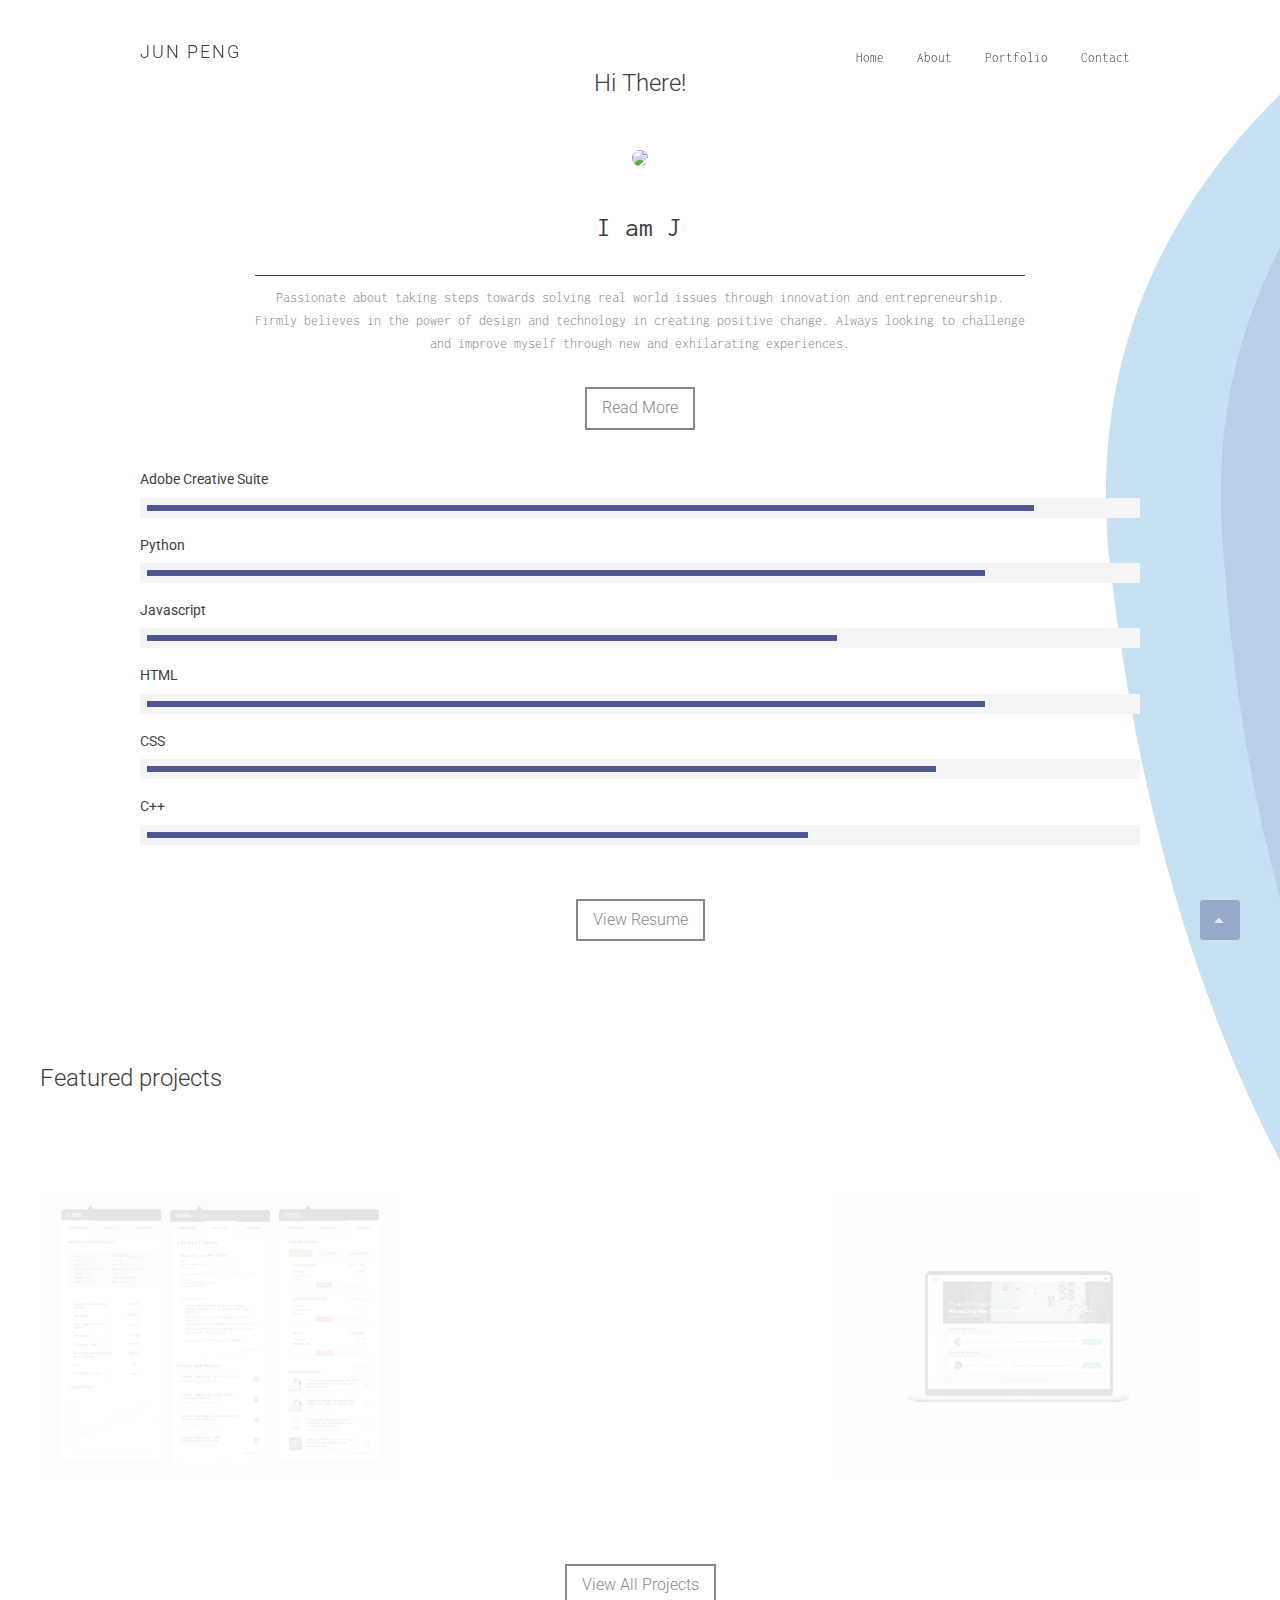
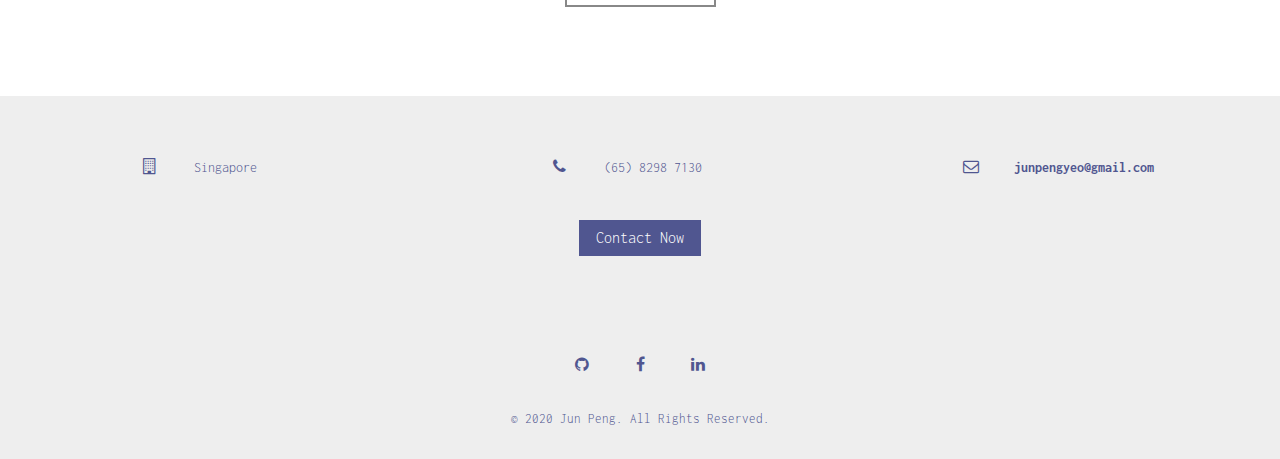
==== commit d4e86413: "Update index.html" ====
--- a/index.html
+++ b/index.html
@@ -101,7 +101,6 @@
               <h4 style="font-size: 20pt; padding: 2rem; line-height: 2rem;" class="typewrite" data-period="2000" data-type='[ "I am Jun Peng.", "I am a Designer.", "I am a Coder.", "I am an Entrepreneur."]'>
               </h4>              
             </div>
-          <iframe style="border: 1px solid rgba(0, 0, 0, 0.1);" width="800" height="450" src="https://www.figma.com/embed?embed_host=share&url=https%3A%2F%2Fwww.figma.com%2Fproto%2FxSNMUFTbneuu2Q3i7jCWmN%2FInteractive-Hub%3Fpage-id%3D0%253A1%26type%3Ddesign%26node-id%3D13-34975%26viewport%3D4401%252C1861%252C0.42%26t%3Di46PWAsDYrJNIAEH-1%26scaling%3Dscale-down%26starting-point-node-id%3D81%253A441%26show-proto-sidebar%3D1%26mode%3Ddesign" allowfullscreen></iframe>
             <div class='text-center'>
               <p>
                 Passionate about taking steps towards solving real world issues through innovation and entrepreneurship.
